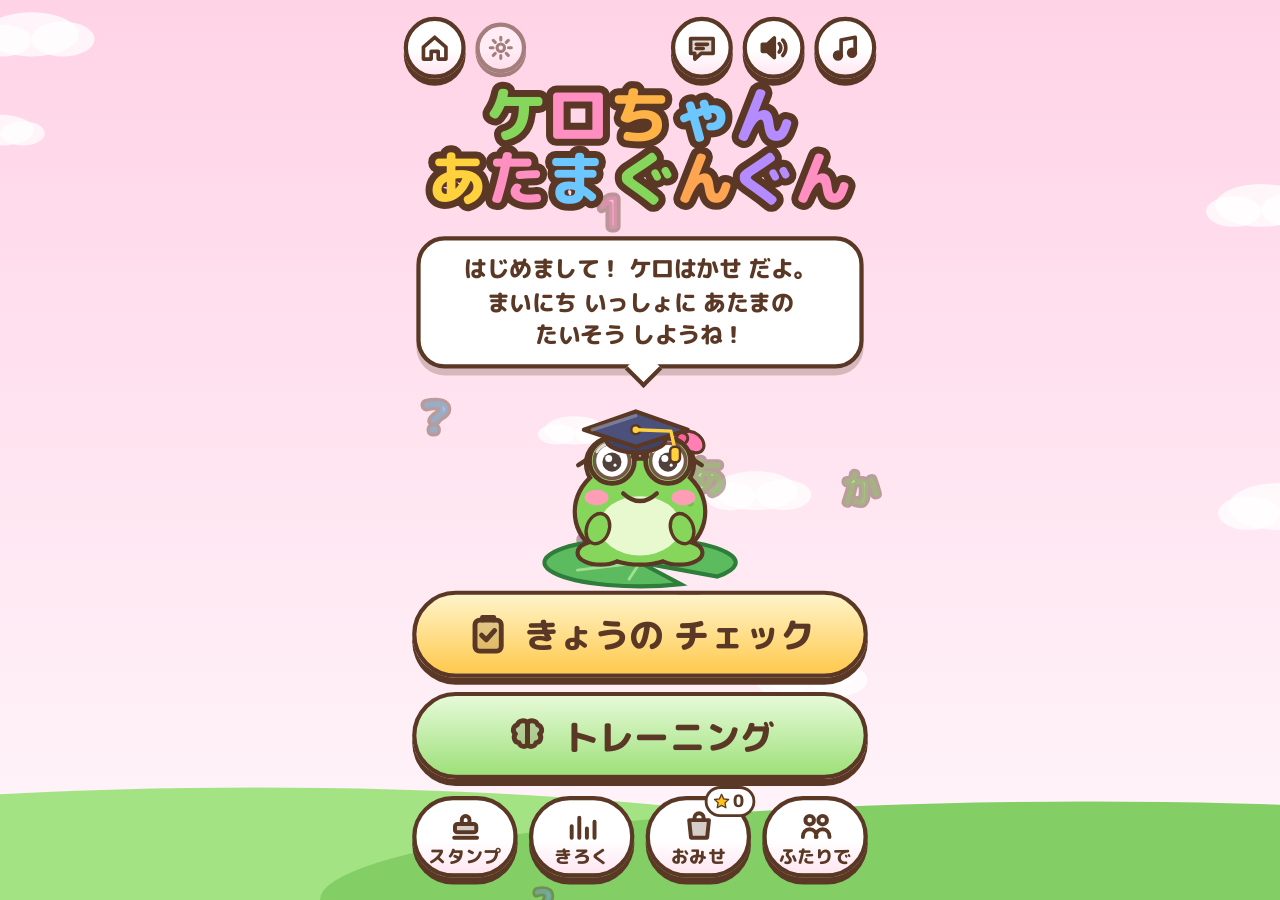
==== index.html @ 2f80e20c "ケロちゃん あたま ぐんぐん: first release (12 trainings, daily check, PWA) A brain-training game for young child" ====
<!doctype html>
<html lang="ja">
<head>
<meta charset="utf-8">
<meta name="viewport" content="width=device-width, initial-scale=1, maximum-scale=1, user-scalable=no, viewport-fit=cover">
<meta name="theme-color" content="#ffd3e6">
<meta name="mobile-web-app-capable" content="yes">
<title>ケロちゃん あたま ぐんぐん</title>
<meta name="description" content="ケロはかせと いっしょに まいにち すこしずつ あたまの たいそう！">
<link rel="manifest" href="manifest.webmanifest">
<link rel="icon" href="icons/icon-192.png">
<link rel="apple-touch-icon" href="icons/apple-touch-icon.png">
<link rel="preconnect" href="https://fonts.googleapis.com">
<link rel="preconnect" href="https://fonts.gstatic.com" crossorigin>
<link rel="stylesheet" href="https://fonts.googleapis.com/css2?family=M+PLUS+Rounded+1c:wght@500;800&display=swap">
<link rel="stylesheet" href="style.css">
</head>
<body>
<canvas id="game"></canvas>
<div id="stage">

  <section id="who" class="screen">
    <h2 class="who-title">だれが あそぶ？</h2>
    <div id="who-list" class="who-list"></div>
  </section>

  <section id="title" class="screen">
    <div class="top-left">
      <button id="btn-land" class="btn icon small" data-icon="home" aria-label="メニューに もどる"></button>
      <button id="btn-admin" class="btn icon small admin" data-icon="gear" aria-label="管理者メニュー"></button>
      <button id="btn-user" class="btn small user-chip" hidden></button>
    </div>
    <div class="top-row">
      <button id="btn-voice" class="btn icon small" aria-label="こえ"></button>
      <button id="btn-sfx" class="btn icon small" aria-label="こうかおん"></button>
      <button id="btn-music" class="btn icon small" aria-label="おんがく"></button>
    </div>
    <button id="btn-install" class="btn small install" hidden><span data-icon="install"></span>ホームに ついか</button>
    <h1 class="logo">
      <span class="l1"><b style="--d:0">ケ</b><b style="--d:1">ロ</b><b style="--d:2">ち</b><b style="--d:3">ゃ</b><b style="--d:4">ん</b></span>
      <span class="l2"><b style="--d:5">あ</b><b style="--d:6">た</b><b style="--d:7">ま</b><i></i><b style="--d:8">ぐ</b><b style="--d:9">ん</b><b style="--d:10">ぐ</b><b style="--d:11">ん</b></span>
    </h1>
    <div class="title-menu">
      <button id="btn-check" class="btn menu-big check"><span data-icon="check"></span>きょうの チェック<span id="check-done" class="done-mark" hidden>できた</span></button>
      <button id="btn-train" class="btn menu-big train"><span data-icon="brain"></span>トレーニング</button>
      <div class="menu-row">
        <button id="btn-stamps" class="btn menu-small"><span data-icon="stamp"></span>スタンプ</button>
        <button id="btn-records" class="btn menu-small"><span data-icon="chart"></span>きろく</button>
        <button id="btn-shop" class="btn menu-small"><span data-icon="shop"></span>おみせ<span id="shop-badge" class="badge"></span></button>
        <button id="btn-vs" class="btn menu-small"><span data-icon="vs"></span>ふたりで</button>
      </div>
    </div>
  </section>

  <section id="list" class="screen">
    <header class="bar"><button id="list-back" class="btn icon" data-icon="back" aria-label="もどる"></button><h2>トレーニング</h2><div id="list-stamps" class="wallet stamp-count"></div></header>
    <div id="list-body" class="scroll list-body"></div>
  </section>

  <section id="intro" class="screen">
    <header class="bar"><button id="intro-back" class="btn icon" data-icon="back" aria-label="もどる"></button><h2 id="intro-name"></h2></header>
    <div class="intro-card">
      <canvas id="intro-demo" class="intro-demo" width="440" height="280"></canvas>
      <p id="intro-help" class="intro-help"></p>
      <div id="intro-songs" class="song-list" hidden></div>
      <div id="intro-levels" class="levels"></div>
      <div id="intro-note" class="intro-note"></div>
      <button id="intro-start" class="btn big start-btn"><span data-icon="next"></span><span id="intro-start-label">はじめる</span></button>
    </div>
  </section>

  <section id="play" class="screen">
    <div class="hud">
      <button id="p-quit" class="btn icon small" data-icon="close" aria-label="やめる"></button>
      <div id="p-name" class="p-name"></div>
      <div id="p-dots" class="p-dots"></div>
    </div>
    <div id="ctrl" class="ctrl"></div>
  </section>

  <section id="result" class="screen">
    <div id="r-name" class="r-name"></div>
    <div class="r-card">
      <div id="r-title" class="r-title"></div>
      <div id="r-stars" class="clear-stars"><i></i><i></i><i></i></div>
      <div id="r-detail" class="r-detail"></div>
      <div id="r-badge" class="r-badge"></div>
      <div id="r-say" class="r-say"></div>
      <div class="panel-row">
        <button id="r-again" class="btn icon" data-icon="retry" aria-label="もういちど"></button>
        <button id="r-next" class="btn big"><span data-icon="next"></span><span id="r-next-label">つぎへ</span></button>
      </div>
    </div>
  </section>

  <section id="check" class="screen">
    <header class="bar"><button id="check-back" class="btn icon" data-icon="back" aria-label="もどる"></button><h2>きょうの チェック</h2></header>
    <div id="check-card" class="check-card"></div>
  </section>

  <section id="stamps" class="screen">
    <header class="bar"><button id="stamps-back" class="btn icon" data-icon="back" aria-label="もどる"></button><h2>スタンプ</h2><div id="stamps-count" class="wallet stamp-count"></div></header>
    <div class="cal-card">
      <div class="cal-head">
        <button id="cal-prev" class="btn icon small" data-icon="back" aria-label="まえの つき"></button>
        <div id="cal-month" class="cal-month"></div>
        <button id="cal-next" class="btn icon small" data-icon="fwd" aria-label="つぎの つき"></button>
      </div>
      <div class="cal-week"><span>にち</span><span>げつ</span><span>か</span><span>すい</span><span>もく</span><span>きん</span><span>ど</span></div>
      <div id="cal-grid" class="cal-grid"></div>
    </div>
    <div id="stamps-next" class="stamps-next"></div>
  </section>

  <section id="records" class="screen">
    <header class="bar"><button id="records-back" class="btn icon" data-icon="back" aria-label="もどる"></button><h2>きろく</h2></header>
    <div id="records-body" class="scroll records-body"></div>
  </section>

  <section id="shop" class="screen">
    <header class="bar"><button id="shop-back" class="btn icon" data-icon="back" aria-label="もどる"></button><h2>おみせ</h2><div id="shop-wallet" class="wallet"></div></header>
    <p id="shop-note" class="shop-note">★を つかって おともだちを ふやそう！</p>
    <div id="shop-grid" class="shop-grid"></div>
  </section>

  <section id="vs" class="screen">
    <header class="bar"><button id="vs-back" class="btn icon" data-icon="back" aria-label="もどる"></button><h2>ふたりで あそぶ</h2></header>
    <div id="vs-card" class="vs-card"></div>
  </section>

  <section id="vsplay" class="screen">
    <div id="vs-top" class="vs-half top"></div>
    <div id="vs-bottom" class="vs-half bottom"></div>
    <button id="vs-quit" class="btn icon small vs-quit" data-icon="close" aria-label="やめる"></button>
  </section>

  <div id="tip" class="tip"></div>

  <div id="pause" class="panel">
    <div class="panel-card">
      <div class="clear-title small-title">ちょっと おやすみ</div>
      <div class="panel-col">
        <button id="pause-go" class="btn big"><span data-icon="next"></span>つづける</button>
        <button id="pause-quit" class="btn">やめる</button>
      </div>
    </div>
  </div>

  <div id="overlay" class="panel">
    <div class="panel-card ov-card">
      <canvas id="ov-canvas" class="ov-canvas" width="520" height="300"></canvas>
      <div id="ov-title" class="ov-title"></div>
      <div id="ov-text" class="ov-text"></div>
      <button id="ov-ok" class="btn big"><span id="ov-ok-label">やったね！</span></button>
    </div>
  </div>

  <div id="nudge" class="panel">
    <div class="panel-card">
      <canvas id="nudge-canvas" class="nudge-canvas" width="300" height="220"></canvas>
      <div class="ov-text">きょうは たくさん がんばったね！<br>つづきは また あした！</div>
      <div class="panel-row">
        <button id="nudge-more" class="btn">もうすこし</button>
        <button id="nudge-end" class="btn big">おしまい</button>
      </div>
    </div>
  </div>

  <div id="buy" class="panel">
    <div class="panel-card buy-card">
      <canvas id="buy-canvas" class="buy-canvas" width="240" height="240"></canvas>
      <div id="buy-text" class="buy-text"></div>
      <div class="panel-row">
        <button id="buy-no" class="btn">やめる</button>
        <button id="buy-yes" class="btn big">かう</button>
      </div>
    </div>
  </div>

  <div id="graph" class="panel">
    <div class="panel-card graph-card">
      <div id="graph-title" class="parent-title"></div>
      <div id="graph-levels" class="graph-levels"></div>
      <canvas id="graph-canvas" class="graph-canvas" width="560" height="380"></canvas>
      <div id="graph-note" class="graph-note"></div>
      <button id="graph-close" class="btn wide">とじる</button>
    </div>
  </div>

  <div id="pass" class="panel">
    <div id="pass-card" class="panel-card pass-card">
      <div class="parent-title">管理者パスワード</div>
      <div id="pass-dots" class="pass-dots"></div>
      <div class="keypad">
        <button class="key" data-k="1">1</button><button class="key" data-k="2">2</button><button class="key" data-k="3">3</button>
        <button class="key" data-k="4">4</button><button class="key" data-k="5">5</button><button class="key" data-k="6">6</button>
        <button class="key" data-k="7">7</button><button class="key" data-k="8">8</button><button class="key" data-k="9">9</button>
        <button class="key small" data-k="del">けす</button><button class="key" data-k="0">0</button><button class="key ok" data-k="ok">OK</button>
      </div>
      <button id="pass-close" class="btn wide">閉じる</button>
    </div>
  </div>

  <div id="parent" class="panel">
    <div class="panel-card parent-card">
      <div class="parent-title">管理者メニュー</div>
      <div id="p-info" class="parent-info"></div>
      <button id="p-users" class="btn wide">ユーザー（かぞくモード）</button>
      <button id="p-all" class="btn wide"></button>
      <button id="p-stop" class="btn wide"></button>
      <button id="p-reset" class="btn wide"></button>
      <div id="p-voice" class="parent-info small"></div>
      <button id="p-close" class="btn wide">閉じる</button>
    </div>
  </div>

  <div id="users" class="panel">
    <div class="panel-card parent-card">
      <div class="parent-title">ユーザー</div>
      <div id="users-list" class="users-list"></div>
      <button id="users-add" class="btn wide"><span data-icon="plus"></span>ユーザーを ふやす</button>
      <button id="users-close" class="btn wide">閉じる</button>
    </div>
  </div>

  <div id="uedit" class="panel">
    <div class="panel-card parent-card">
      <div class="parent-title">ユーザーの せってい</div>
      <label class="field"><span>なまえ</span><input id="ue-name" type="text" maxlength="10" autocomplete="off" placeholder="れい：はなこ"></label>
      <div class="seg" id="ue-type"><button data-v="kid">こども</button><button data-v="adult">おとな</button></div>
      <div class="swatches" id="ue-color"></div>
      <div class="panel-row">
        <button id="ue-del" class="btn">けす</button>
        <button id="ue-ok" class="btn big">OK</button>
      </div>
    </div>
  </div>
</div>
<script src="js/draw.js"></script>
<script src="js/data.js"></script>
<script src="js/core.js"></script>
<script src="js/art.js"></script>
<script src="js/pics.js"></script>
<script src="js/sound.js"></script>
<script src="js/voice.js"></script>
<script src="js/trainings.js"></script>
<script src="js/tr/keisan.js"></script>
<script src="js/tr/ookii.js"></script>
<script src="js/tr/junban.js"></script>
<script src="js/tr/patto.js"></script>
<script src="js/tr/nannin.js"></script>
<script src="js/tr/sakki.js"></script>
<script src="js/tr/janken.js"></script>
<script src="js/tr/jump.js"></script>
<script src="js/tr/tori.js"></script>
<script src="js/tr/kotoba.js"></script>
<script src="js/tr/piano.js"></script>
<script src="js/tr/sudoku.js"></script>
<script src="js/tr/nanika.js"></script>
<script src="js/tr/hako.js"></script>
<script src="js/versus.js"></script>
<script src="js/app.js"></script>
</body>
</html>
---- style.css ----
:root {
  --ink: #5a3825;
  --cream: #fffaf2;
  --gold: #ffc21a;
  --font: 'M PLUS Rounded 1c', 'Hiragino Maru Gothic ProN', 'BIZ UDPGothic', 'Noto Sans JP', sans-serif;
}

* { box-sizing: border-box; -webkit-tap-highlight-color: transparent; -webkit-user-select: none; user-select: none; -webkit-touch-callout: none; }
html, body { margin: 0; height: 100%; overflow: hidden; background: #ffd3e6; overscroll-behavior: none; }
body { font-family: var(--font); color: var(--ink); touch-action: none; word-break: keep-all; overflow-wrap: anywhere; }

#game { position: fixed; left: 0; top: 0; width: 100%; height: 100%; display: block; touch-action: none; }
#stage { position: fixed; left: 0; top: 0; width: 360px; height: 640px; transform-origin: 0 0; pointer-events: none; }
.screen { position: absolute; inset: 0; display: none; }
.screen.on { display: block; }
button, input { pointer-events: auto; }
[hidden] { display: none !important; }
input { -webkit-user-select: text; user-select: text; touch-action: auto; }

/* ---------- buttons ---------- */
.btn {
  font: 800 18px/1 var(--font); color: var(--ink);
  border: 3px solid var(--ink); border-radius: 999px;
  background: linear-gradient(#ffffff 55%, #ffe6f1);
  box-shadow: 0 5px 0 var(--ink);
  display: inline-flex; align-items: center; justify-content: center; gap: 6px;
  padding: 0 16px; height: 50px; cursor: pointer; white-space: nowrap; position: relative;
  transition: transform .06s ease-out, box-shadow .06s ease-out;
}
.btn:active { transform: translateY(4px); box-shadow: 0 1px 0 var(--ink); }
.btn svg { width: 28px; height: 28px; display: block; }
.btn span[data-icon] { display: inline-flex; }
.btn.icon { width: 52px; height: 52px; padding: 0; }
.btn.small { height: 40px; font-size: 14px; padding: 0 12px; }
.btn.small svg { width: 20px; height: 20px; }
.btn.icon.small { width: 44px; height: 44px; padding: 0; }
.btn.icon.small svg { width: 24px; height: 24px; }
.btn.big {
  height: 66px; padding: 0 28px; font-size: 27px; color: #fff;
  background: linear-gradient(#ffbddb, #ff78b0);
  text-shadow: 0 2px 0 rgba(90, 56, 37, .45);
}
.btn.big svg { width: 28px; height: 28px; filter: drop-shadow(0 2px 0 rgba(90, 56, 37, .45)); }
.btn.off { opacity: .55; }
.btn.active { background: linear-gradient(#fff6b8, #ffd84d); }
.btn.glow { animation: glow 1.1s ease-in-out infinite; }
.btn.wide { width: 100%; font-size: 17px; }

/* ---------- title ---------- */
#title .top-row { position: absolute; right: 12px; top: 12px; display: flex; gap: 7px; }
#title .top-left { position: absolute; left: 12px; top: 12px; display: flex; gap: 7px; align-items: center; }
.install { position: absolute; right: 12px; top: 64px; }
.admin { opacity: .55; box-shadow: 0 3px 0 var(--ink); width: 36px !important; height: 36px !important; }
.admin svg { width: 20px !important; height: 20px !important; }
.user-chip { max-width: 88px; overflow: hidden; text-overflow: ellipsis; gap: 5px; padding: 0 10px 0 6px; font-size: 15px; }
.user-chip i { width: 22px; height: 22px; border-radius: 50%; border: 2.5px solid var(--ink); flex: none; }
.logo { position: absolute; left: 0; right: 0; top: 60px; margin: 0; text-align: center; font-weight: 800; line-height: 1.02; pointer-events: none; }
.logo span { display: block; }
.logo b {
  display: inline-block; font-size: 44px; font-weight: 800; color: #fff;
  -webkit-text-stroke: 10px var(--ink); paint-order: stroke fill;
  animation: hop 2.6s ease-in-out infinite; animation-delay: calc(var(--d) * .12s);
}
.logo .l2 b { font-size: 42px; }
.logo .l2 i { display: inline-block; width: 8px; }
.logo .l1 b:nth-child(1) { color: #86d65c; }
.logo .l1 b:nth-child(2) { color: #ff8fc0; }
.logo .l1 b:nth-child(3) { color: #ffb347; }
.logo .l1 b:nth-child(4) { color: #6cc6ff; }
.logo .l1 b:nth-child(5) { color: #b58cff; }
.logo .l2 b:nth-child(1) { color: #ffd23d; }
.logo .l2 b:nth-child(2) { color: #ff8fc0; }
.logo .l2 b:nth-child(3) { color: #6cc6ff; }
.logo .l2 b:nth-child(5) { color: #86d65c; }
.logo .l2 b:nth-child(6) { color: #ffa552; }
.logo .l2 b:nth-child(7) { color: #b58cff; }
.logo .l2 b:nth-child(8) { color: #ff8fc0; }
.title-menu { position: absolute; left: 18px; right: 18px; top: 420px; display: flex; flex-direction: column; gap: 10px; }
.menu-big { width: 100%; height: 62px; font-size: 25px; gap: 10px; }
.menu-big svg { width: 32px; height: 32px; }
.menu-big.check { background: linear-gradient(#fff4c9, #ffc94d); }
.menu-big.train { background: linear-gradient(#e6fad8, #9ee07a); }
.done-mark {
  position: absolute; right: -8px; top: -16px; width: 44px; height: 44px; border-radius: 50%;
  display: flex; align-items: center; justify-content: center; transform: rotate(-12deg);
  font-size: 13px; color: #e5484d; border: 3px solid #e5484d; background: rgba(255, 255, 255, .85);
}
.menu-row { display: flex; gap: 8px; margin-top: 2px; }
.menu-small { flex: 1; height: 58px; padding: 0; flex-direction: column; gap: 3px; font-size: 13px; }
.menu-small svg { width: 26px; height: 26px; }
.badge {
  position: absolute; right: -6px; top: -10px; display: inline-flex; align-items: center; gap: 1px; padding: 2px 6px 2px 3px;
  background: #fff; border: 2px solid var(--ink); border-radius: 999px; font-size: 12px;
}
.badge svg { width: 14px !important; height: 14px !important; color: var(--gold); }
.badge svg path, .wallet svg path, .chara-btn svg path, .buy-text svg path, .mini-stars .got svg path, .clear-stars .got svg path { stroke: var(--ink); stroke-width: 1.6; }

/* ---------- who plays ---------- */
.who-title {
  position: absolute; left: 0; right: 0; top: 96px; margin: 0; text-align: center; font-size: 32px; color: #fff;
  -webkit-text-stroke: 8px var(--ink); paint-order: stroke fill;
}
.who-list { position: absolute; left: 30px; right: 30px; top: 176px; display: flex; flex-direction: column; gap: 14px; }
.who-btn { height: 74px; font-size: 25px; justify-content: flex-start; gap: 14px; padding: 0 18px; }
.udot {
  width: 26px; height: 26px; border-radius: 50%; border: 3px solid var(--ink); flex: none;
  display: inline-flex; align-items: center; justify-content: center; color: #fff; font-size: 15px;
  -webkit-text-stroke: 3px var(--ink); paint-order: stroke fill;
}
.who-btn .udot { width: 46px; height: 46px; font-size: 24px; }
.who-btn small { font-size: 14px; margin-left: auto; opacity: .7; }

/* ---------- bars, lists ---------- */
.bar { position: absolute; left: 0; right: 0; top: 0; display: flex; align-items: center; gap: 10px; padding: 12px 14px 0; }
.bar h2 {
  margin: 0; font-size: 21px; font-weight: 800; white-space: nowrap; overflow: hidden; text-overflow: ellipsis;
  background: rgba(255, 255, 255, .88); border: 3px solid var(--ink); border-radius: 999px; padding: 9px 16px;
}
.wallet {
  margin-left: auto; display: flex; align-items: center; gap: 4px; flex: none;
  background: rgba(255, 255, 255, .92); border: 3px solid var(--ink); border-radius: 999px;
  padding: 6px 12px 6px 8px; font-size: 20px; font-weight: 800;
}
.wallet svg { width: 22px; height: 22px; color: var(--gold); }
.wallet img { width: 26px; height: 26px; display: block; }
.scroll { position: absolute; left: 0; right: 0; top: 76px; bottom: 0; overflow-y: auto; pointer-events: auto; touch-action: pan-y; scrollbar-width: none; }
.scroll::-webkit-scrollbar { display: none; }
.list-body { padding: 4px 14px 24px; }
.cat-head {
  display: inline-flex; align-items: center; gap: 6px; margin: 12px 0 8px; padding: 5px 14px; font-size: 16px; font-weight: 800;
  background: var(--c); border: 3px solid var(--ink); border-radius: 999px; color: var(--ink);
}
.tr-grid { display: grid; grid-template-columns: 1fr 1fr; gap: 10px; }
.tr-card {
  position: relative; height: 158px; padding: 8px 6px 10px; display: flex; flex-direction: column; align-items: center; gap: 2px;
  font-family: var(--font); color: var(--ink); cursor: pointer;
  background: linear-gradient(160deg, var(--c1), var(--c2));
  border: 3px solid var(--ink); border-radius: 22px; box-shadow: 0 5px 0 var(--ink);
}
.tr-card:active { transform: translateY(4px); box-shadow: 0 1px 0 var(--ink); }
.tr-card canvas.icon { width: 84px; height: 84px; }
.tr-name { font-size: 16px; font-weight: 800; line-height: 1.15; text-align: center; }
.tr-name.long { font-size: 14px; }
.tr-best { display: flex; align-items: center; gap: 2px; height: 26px; }
.tr-best canvas { width: 34px; height: 24px; }
.tr-card.locked { filter: grayscale(.7); opacity: .8; }
.tr-lock { position: absolute; left: 0; right: 0; top: 18px; display: flex; flex-direction: column; align-items: center; gap: 2px; font-size: 13px; font-weight: 800; }
.tr-lock svg { width: 34px; height: 34px; }
.tr-lock span { background: #fff; border: 2.5px solid var(--ink); border-radius: 999px; padding: 2px 8px; }
.tr-new {
  position: absolute; right: -4px; top: -8px; padding: 3px 8px; font-size: 12px; font-weight: 800; color: #fff;
  background: #ff6fa8; border: 2.5px solid var(--ink); border-radius: 999px; transform: rotate(6deg);
}
.mini-stars { display: flex; gap: 0; }
.mini-stars i svg { width: 18px; height: 18px; color: #eadfd3; display: block; }
.mini-stars i.got svg { color: var(--gold); }

/* ---------- training explanation ---------- */
.intro-card {
  position: absolute; left: 12px; right: 12px; top: 78px; bottom: 12px; padding: 12px 14px 16px;
  display: flex; flex-direction: column; align-items: center; gap: 9px;
  background: rgba(255, 253, 247, .94); border: 4px solid var(--ink); border-radius: 30px; box-shadow: 0 6px 0 rgba(90, 56, 37, .3);
}
.intro-demo { width: 220px; height: 140px; flex: none; }
.intro-help { margin: 0; font-size: 17px; font-weight: 800; line-height: 1.5; text-align: center; white-space: pre-line; }
.levels { display: flex; gap: 6px; width: 100%; margin-top: auto; }
.lv-btn {
  flex: 1; min-width: 0; height: 74px; padding: 4px 2px; cursor: pointer;
  display: flex; flex-direction: column; align-items: center; justify-content: center; gap: 1px;
  font: 800 14px/1.1 var(--font); color: var(--ink);
  background: #fff; border: 3px solid var(--ink); border-radius: 18px; box-shadow: 0 4px 0 var(--ink);
}
.levels.four .lv-btn { font-size: 12px; letter-spacing: -.5px; }
.lv-btn .dots { font-style: normal; font-size: 8px; letter-spacing: 1px; color: #ffb13d; }
.lv-btn canvas { width: 34px; height: 24px; }
.lv-btn.on { background: linear-gradient(#fff6b8, #ffd84d); }
.lv-btn:active { transform: translateY(3px); box-shadow: 0 1px 0 var(--ink); }
.song-list { display: grid; grid-template-columns: 1fr 1fr 1fr; gap: 6px; width: 100%; }
.song-btn {
  height: 42px; padding: 0 2px; font: 800 12px/1.15 var(--font); color: var(--ink); cursor: pointer;
  background: #fff; border: 2.5px solid var(--ink); border-radius: 12px; box-shadow: 0 3px 0 var(--ink);
}
.song-btn.on { background: linear-gradient(#fff6b8, #ffd84d); }
.song-btn.locked { background: #e8dfd6; color: #9a8a7c; }
.song-btn svg { width: 16px; height: 16px; vertical-align: -3px; }
.intro-note { font-size: 14px; font-weight: 800; min-height: 17px; color: #ff6fa8; }
.start-btn { width: 250px; flex: none; }

/* ---------- playing ---------- */
.hud { position: absolute; left: 0; right: 0; top: 0; height: 62px; }
#p-quit { position: absolute; left: 10px; top: 10px; }
.p-name {
  position: absolute; left: 64px; top: 12px; height: 40px; max-width: 204px; padding: 0 10px; display: flex; align-items: center;
  background: rgba(255, 255, 255, .88); border: 3px solid var(--ink); border-radius: 999px; font-size: 15px; font-weight: 800;
  white-space: nowrap; overflow: hidden;
}
.p-name .nm { overflow: hidden; text-overflow: ellipsis; }
.p-name small { flex: none; font-size: 11px; color: #fff; background: #ff8fc0; border: 2px solid var(--ink); border-radius: 999px; padding: 2px 6px; margin-left: 6px; }
.p-dots { position: absolute; right: 10px; top: 14px; height: 36px; display: flex; align-items: center; gap: 3px; padding: 0 8px; background: rgba(255, 255, 255, .8); border-radius: 999px; }
.p-dots:empty { display: none; }
.p-dots i { width: 11px; height: 11px; border-radius: 50%; border: 2.5px solid var(--ink); background: #fff; }
.p-dots i.on { background: #ffc21a; }
.p-dots b { font-size: 17px; padding: 0 2px; }
.ctrl { position: absolute; inset: 0; pointer-events: none; }
.ctrl > * { pointer-events: auto; }
.ctrl.wait > * { pointer-events: none; }
.ctrl.wait .kpad, .ctrl.wait .choices { opacity: .55; }

/* number pad for children: 0-5 / 6-10 */
.kpad { position: absolute; left: 8px; right: 8px; display: flex; flex-direction: column; gap: 8px; }
.krow { display: flex; justify-content: center; gap: 6px; }
.nkey {
  width: 52px; height: 64px; padding: 0; cursor: pointer; touch-action: manipulation;
  font: 800 31px/1 var(--font); color: var(--ink);
  border: 3px solid var(--ink); border-radius: 16px; background: linear-gradient(#fff 55%, #f1ece6); box-shadow: 0 4px 0 var(--ink);
}
.nkey.ten { font-size: 25px; }
.nkey.press, .nkey:active { transform: translateY(3px); box-shadow: 0 1px 0 var(--ink); }
/* number pad for grown-ups: phone layout */
.kpad.adult { display: grid; grid-template-columns: repeat(3, 1fr); gap: 7px; left: 36px; right: 36px; }
.kpad.adult .nkey { width: auto; height: 42px; font-size: 25px; border-radius: 13px; }
.kpad.adult .nkey.del { font-size: 16px; }
.nkey.hint, .cho.hint, .bigb.hint { animation: hintglow .8s ease-in-out infinite; }
.nkey.shake, .cho.shake { animation: shake .25s 2; }

.choices { position: absolute; left: 12px; right: 12px; display: grid; gap: 10px; }
.cho {
  position: relative; padding: 0; cursor: pointer; touch-action: manipulation; overflow: hidden;
  font: 800 30px/1 var(--font); color: var(--ink);
  background: #fff; border: 3px solid var(--ink); border-radius: 20px; box-shadow: 0 5px 0 var(--ink);
}
.cho canvas { position: absolute; inset: 0; width: 100%; height: 100%; }
.cho.press, .cho:active { transform: translateY(4px); box-shadow: 0 1px 0 var(--ink); }
.cho.ok { background: #d9f7c8; }
.cho.ng { background: #ffdbe4; }
.cho.gone { visibility: hidden; }
.cho.dim { opacity: .45; }
.bigb {
  position: absolute; padding: 0; cursor: pointer; touch-action: manipulation;
  font: 800 24px/1 var(--font); color: #fff; text-shadow: 0 2px 0 rgba(90, 56, 37, .45);
  border: 3px solid var(--ink); border-radius: 26px; box-shadow: 0 6px 0 var(--ink);
  background: linear-gradient(#ffbddb, #ff78b0);
}
.bigb.press, .bigb:active { transform: translateY(5px); box-shadow: 0 1px 0 var(--ink); }

/* ---------- result ---------- */
.r-name {
  position: absolute; left: 0; right: 0; top: 14px; margin: 0 auto; width: max-content; max-width: 330px; padding: 7px 16px;
  font-size: 17px; font-weight: 800; background: rgba(255, 255, 255, .88); border: 3px solid var(--ink); border-radius: 999px;
}
.r-card {
  position: absolute; left: 16px; right: 16px; top: 300px; padding: 12px 14px 18px;
  display: flex; flex-direction: column; align-items: center;
  background: var(--cream); border: 4px solid var(--ink); border-radius: 30px; box-shadow: 0 8px 0 rgba(90, 56, 37, .35);
}
.r-title {
  font-size: 42px; font-weight: 800; color: #ff6fa8; white-space: nowrap; min-height: 50px;
  -webkit-text-stroke: 8px var(--ink); paint-order: stroke fill;
}
.r-title.long { font-size: 34px; }
.r-detail { font-size: 19px; font-weight: 800; margin: -4px 0 6px; text-align: center; line-height: 1.4; }
.r-badge {
  font-size: 16px; font-weight: 800; padding: 4px 14px; margin-bottom: 6px;
  background: #fff3a6; border: 3px solid var(--ink); border-radius: 999px; animation: pulse 1s ease-in-out infinite;
}
.r-badge:empty { display: none; }
.r-say { font-size: 15px; font-weight: 800; opacity: .8; margin: 0 0 12px; text-align: center; line-height: 1.4; }
.r-card .panel-row, .ck-row { gap: 12px; }
#r-next { height: 62px; font-size: 25px; padding: 0 22px; }
.r-hide { visibility: hidden; }

.clear-stars { display: flex; justify-content: center; gap: 4px; margin: 2px 0 10px; }
.clear-stars i svg { width: 56px; height: 56px; color: #eadfd3; display: block; }
.clear-stars i:nth-child(2) { transform: translateY(-8px); }
.clear-stars i.got svg { color: var(--gold); animation: starpop .5s ease-out; }

/* ---------- daily check ---------- */
.check-card {
  position: absolute; left: 14px; right: 14px; top: 80px; bottom: 14px; padding: 14px 14px 18px;
  display: flex; flex-direction: column; align-items: center; gap: 10px;
  background: rgba(255, 253, 247, .95); border: 4px solid var(--ink); border-radius: 30px; box-shadow: 0 6px 0 rgba(90, 56, 37, .3);
}
.check-card.result { top: 250px; }
.ck-title { font-size: 25px; font-weight: 800; text-align: center; line-height: 1.3; }
.ck-text { font-size: 16px; font-weight: 800; text-align: center; line-height: 1.5; white-space: pre-line; margin: 0; }
.ck-tests { display: flex; flex-direction: column; gap: 8px; width: 100%; }
.ck-test {
  display: flex; align-items: center; gap: 10px; padding: 6px 12px; min-height: 64px;
  background: #fff; border: 3px solid var(--ink); border-radius: 18px; font-size: 18px; font-weight: 800;
}
.ck-test canvas { width: 50px; height: 50px; flex: none; }
.ck-test .tag { flex: none; white-space: nowrap; font-size: 13px; padding: 3px 9px; border-radius: 999px; border: 2.5px solid var(--ink); background: var(--c); }
.ck-test.done { opacity: .55; }
.ck-test.now { background: #fff6c4; }
.ck-test .ok { margin-left: auto; color: #ff4f6a; font-size: 26px; }
.ck-bars { display: flex; flex-direction: column; gap: 6px; width: 100%; }
.ck-bar { display: flex; align-items: center; gap: 8px; font-size: 16px; font-weight: 800; }
.ck-bar span { width: 56px; text-align: right; }
.ck-bar .cells { display: flex; gap: 3px; flex: 1; }
.ck-bar .cells i { flex: 1; height: 18px; border: 2.5px solid var(--ink); border-radius: 6px; background: #fff; }
.ck-bar .cells i.on { background: var(--c); }
.ck-big { font-size: 25px; font-weight: 800; line-height: 1.2; text-align: center; white-space: nowrap; }
.ck-big b { font-size: 56px; color: #ff6fa8; -webkit-text-stroke: 8px var(--ink); paint-order: stroke fill; }
.ck-row { display: flex; justify-content: center; gap: 10px; margin-top: auto; }
.ck-row .btn.big { height: 60px; font-size: 22px; padding: 0 18px; }

/* ---------- stamps ---------- */
.stamp-count { font-size: 18px; }
.cal-card {
  position: absolute; left: 10px; right: 10px; top: 80px; padding: 10px 10px 12px;
  background: rgba(255, 253, 247, .95); border: 4px solid var(--ink); border-radius: 26px;
}
.cal-head { display: flex; align-items: center; justify-content: space-between; margin-bottom: 6px; }
.cal-month { font-size: 22px; font-weight: 800; }
.cal-week { display: grid; grid-template-columns: repeat(7, 1fr); font-size: 11px; font-weight: 800; text-align: center; opacity: .7; margin-bottom: 4px; }
.cal-week span:first-child { color: #e5484d; }
.cal-grid { display: grid; grid-template-columns: repeat(7, 1fr); gap: 4px; }
.cal-day { position: relative; height: 50px; border-radius: 11px; background: #fff; border: 2px solid rgba(90, 56, 37, .18); }
.cal-day.empty { background: transparent; border-color: transparent; }
.cal-day .n { position: absolute; left: 4px; top: 2px; font-size: 11px; font-weight: 800; opacity: .6; }
.cal-day img { position: absolute; left: 3px; right: 3px; top: 4px; width: calc(100% - 6px); height: 42px; object-fit: contain; }
.cal-day.today { border: 3px solid #ffb13d; background: #fff8dc; }
.cal-day.pop img { animation: stamppop .5s ease-out; }
.stamps-next {
  position: absolute; left: 14px; right: 14px; bottom: 16px; min-height: 76px; padding: 8px 14px; display: flex; align-items: center; gap: 10px;
  background: rgba(255, 255, 255, .9); border: 3px solid var(--ink); border-radius: 22px; font-size: 16px; font-weight: 800; line-height: 1.45;
}
.stamps-next canvas { width: 58px; height: 58px; flex: none; }
.stamps-next:empty { display: none; }

/* ---------- records ---------- */
.records-body { padding: 4px 14px 24px; }
.rec-card { background: rgba(255, 253, 247, .95); border: 3px solid var(--ink); border-radius: 22px; padding: 10px 12px; margin-bottom: 12px; }
.rec-card h3 { margin: 0 0 6px; font-size: 17px; }
.rec-card canvas.chart { width: 100%; height: 150px; display: block; }
.rec-row {
  width: 100%; display: flex; align-items: center; gap: 10px; padding: 8px 10px; margin-bottom: 8px; cursor: pointer; text-align: left;
  font-family: var(--font); color: var(--ink);
  background: linear-gradient(160deg, var(--c1), var(--c2)); border: 3px solid var(--ink); border-radius: 20px; box-shadow: 0 4px 0 var(--ink);
}
.rec-row:active { transform: translateY(3px); box-shadow: 0 1px 0 var(--ink); }
.rec-row canvas.icon { width: 50px; height: 50px; flex: none; }
.rec-row .rn { font-size: 16px; font-weight: 800; }
.rec-row .chips { display: flex; flex-wrap: wrap; gap: 4px; margin-top: 3px; }
.lv-chip { display: inline-flex; align-items: center; gap: 1px; padding: 1px 6px 1px 3px; font-size: 11px; font-weight: 800; background: rgba(255, 255, 255, .85); border: 2px solid var(--ink); border-radius: 999px; }
.lv-chip canvas { width: 28px; height: 20px; }
.rec-row.locked { opacity: .5; filter: grayscale(.6); }
.graph-card { width: 330px; display: flex; flex-direction: column; gap: 8px; align-items: center; }
.graph-canvas { width: 290px; height: 197px; }
.graph-levels { display: flex; gap: 5px; }
.graph-levels button { height: 34px; padding: 0 10px; font: 800 13px/1 var(--font); color: var(--ink); background: #fff; border: 2.5px solid var(--ink); border-radius: 999px; }
.graph-levels button.on { background: linear-gradient(#fff6b8, #ffd84d); }
.graph-note { font-size: 14px; font-weight: 800; text-align: center; line-height: 1.4; min-height: 20px; }

/* ---------- shop ---------- */
.shop-note {
  position: absolute; left: 16px; right: 16px; top: 76px; margin: 0; padding: 6px 10px;
  text-align: center; font-size: 16px; font-weight: 800;
  background: rgba(255, 255, 255, .75); border-radius: 999px; transition: background .2s;
}
.shop-note.flash { background: #fff6b8; animation: pulse .6s ease-in-out 2; }
.shop-grid { position: absolute; left: 14px; right: 14px; top: 122px; display: grid; grid-template-columns: 1fr 1fr; gap: 12px; }
.chara-card {
  display: flex; flex-direction: column; align-items: center; padding: 4px 6px 12px;
  background: rgba(255, 255, 255, .92); border: 3px solid var(--ink); border-radius: 22px; box-shadow: 0 5px 0 var(--ink);
  pointer-events: auto;
}
.chara-card.using { background: linear-gradient(#fffbd6, #ffe89a); }
.chara-canvas { width: 132px; height: 132px; }
.chara-name { font-size: 18px; font-weight: 800; margin: 0 0 8px; }
.chara-btn { height: 42px; font-size: 17px; padding: 0 14px; gap: 2px; }
.chara-btn svg { width: 20px; height: 20px; color: var(--gold); }
.chara-btn.buy { color: #fff; background: linear-gradient(#ffbddb, #ff78b0); text-shadow: 0 2px 0 rgba(90, 56, 37, .45); }
.chara-btn.short { color: #8b7a6c; background: #e8dfd6; text-shadow: none; }
.chara-btn.using { background: linear-gradient(#e2f9d3, #a9e38a); }
.buy-card { display: flex; flex-direction: column; align-items: center; }
.buy-canvas { width: 150px; height: 150px; }
.buy-text { font-size: 22px; font-weight: 800; line-height: 1.5; margin: 0 0 14px; }
.buy-text svg { width: 22px; height: 22px; color: var(--gold); vertical-align: -3px; }
#buy-yes { height: 60px; font-size: 26px; padding: 0 26px; }

/* ---------- panels ---------- */
.panel {
  position: absolute; inset: 0; display: none; align-items: flex-start; justify-content: center;
  padding-top: 120px; background: rgba(90, 56, 37, .18); pointer-events: auto;
}
.panel.on { display: flex; }
.panel-card {
  width: 306px; padding: 18px 16px 22px; background: var(--cream);
  border: 4px solid var(--ink); border-radius: 30px; box-shadow: 0 8px 0 rgba(90, 56, 37, .35);
  text-align: center; animation: popin .4s cubic-bezier(.2, 1.6, .4, 1);
}
.panel-row { display: flex; justify-content: center; align-items: center; gap: 10px; }
.panel-col { display: flex; flex-direction: column; align-items: center; gap: 14px; margin-top: 10px; }
.clear-title {
  font-size: 38px; font-weight: 800; color: #ff6fa8; white-space: nowrap;
  -webkit-text-stroke: 8px var(--ink); paint-order: stroke fill;
}
.small-title { font-size: 30px; color: #7fc4ff; }
.ov-card { display: flex; flex-direction: column; align-items: center; }
.ov-canvas { width: 260px; height: 150px; }
.ov-title { font-size: 27px; font-weight: 800; color: #ff6fa8; -webkit-text-stroke: 7px var(--ink); paint-order: stroke fill; line-height: 1.25; }
.ov-text { font-size: 17px; font-weight: 800; line-height: 1.5; margin: 4px 0 14px; }
.nudge-canvas { width: 150px; height: 110px; }
#nudge-end { height: 58px; font-size: 22px; padding: 0 20px; }
#nudge-more { height: 50px; font-size: 16px; padding: 0 14px; }
.parent-card { display: flex; flex-direction: column; gap: 12px; padding: 18px; max-height: 500px; }
.parent-title { font-size: 20px; font-weight: 800; }
.parent-info { font-size: 14px; font-weight: 800; opacity: .75; line-height: 1.5; }
.parent-info.small { font-size: 12px; text-align: left; }
.pass-card { width: 290px; }
.pass-dots { display: flex; justify-content: center; gap: 12px; margin: 10px 0 14px; }
.pass-dots i { width: 18px; height: 18px; border-radius: 50%; border: 3px solid var(--ink); background: #fff; }
.pass-dots i.on { background: var(--ink); }
.keypad { display: grid; grid-template-columns: repeat(3, 1fr); gap: 10px; margin-bottom: 14px; }
.key {
  height: 54px; font: 800 26px/1 var(--font); color: var(--ink); cursor: pointer;
  border: 3px solid var(--ink); border-radius: 16px; background: linear-gradient(#fff 55%, #f1ece6); box-shadow: 0 4px 0 var(--ink);
}
.key:active { transform: translateY(3px); box-shadow: 0 1px 0 var(--ink); }
.key.small { font-size: 17px; }
.key.ok { background: linear-gradient(#e2f9d3, #a9e38a); }
.users-list { display: flex; flex-direction: column; gap: 8px; overflow-y: auto; }
.urow { display: flex; align-items: center; gap: 8px; padding: 6px 8px 6px 10px; background: #fff; border: 3px solid var(--ink); border-radius: 16px; font-size: 17px; font-weight: 800; }
.urow .uname { flex: 1; text-align: left; overflow: hidden; text-overflow: ellipsis; white-space: nowrap; }
.urow .utype { font-size: 12px; padding: 2px 8px; border: 2px solid var(--ink); border-radius: 999px; }
.urow .btn { height: 36px; font-size: 14px; padding: 0 10px; box-shadow: 0 3px 0 var(--ink); }
.urow.cur { background: #fff8dc; }
.field { display: flex; flex-direction: column; gap: 4px; text-align: left; font-size: 14px; font-weight: 800; }
.field input { font: 800 20px var(--font); color: var(--ink); padding: 8px 12px; border: 3px solid var(--ink); border-radius: 14px; background: #fff; width: 100%; }
.seg { display: flex; gap: 6px; }
.seg button { flex: 1; height: 44px; font: 800 17px/1 var(--font); color: var(--ink); background: #fff; border: 3px solid var(--ink); border-radius: 14px; cursor: pointer; }
.seg button.on { background: linear-gradient(#fff6b8, #ffd84d); }
.swatches { display: flex; gap: 8px; justify-content: center; }
.swatches button { width: 34px; height: 34px; border-radius: 50%; border: 3px solid var(--ink); cursor: pointer; padding: 0; }
.swatches button.on { outline: 3px solid #ff6fa8; outline-offset: 2px; }

/* ---------- speech bubble ---------- */
.tip {
  position: absolute; padding: 9px 14px;
  background: #fff; border: 3px solid var(--ink); border-radius: 20px; box-shadow: 0 5px 0 rgba(90, 56, 37, .25);
  font-size: 16px; font-weight: 800; text-align: center; line-height: 1.45; white-space: pre-line;
  pointer-events: auto; opacity: 0; visibility: hidden; transform: scale(.9);
  transition: opacity .25s, transform .25s, visibility .25s;
}
.tip.on { opacity: 1; visibility: visible; transform: none; }
.tip::after {
  content: ''; position: absolute; left: calc(var(--tail, 50%) - 10px); bottom: -13px;
  width: 16px; height: 16px; background: #fff; border: 3px solid var(--ink); border-top: 0; border-left: 0;
  transform: rotate(45deg);
}
.tip.below::after { bottom: auto; top: -13px; transform: rotate(-135deg); }
.tip.free::after { display: none; }

/* ---------- two players ---------- */
.vs-card {
  position: absolute; left: 14px; right: 14px; top: 80px; bottom: 14px; padding: 14px;
  display: flex; flex-direction: column; align-items: center; gap: 10px;
  background: rgba(255, 253, 247, .95); border: 4px solid var(--ink); border-radius: 30px;
}
.vs-half { position: absolute; left: 0; right: 0; height: 320px; pointer-events: none; }
.vs-half > * { pointer-events: auto; }
.vs-half.top { top: 0; transform: rotate(180deg); }
.vs-half.bottom { top: 320px; }
.vs-quit { position: absolute; left: 50%; top: 298px; margin-left: -22px; z-index: 2; }

.vs-title { font-size: 20px; font-weight: 800; }
.vs-games { display: grid; grid-template-columns: 1fr 1fr 1fr; gap: 8px; width: 100%; }
.vs-game {
  height: 96px; padding: 4px 2px; display: flex; flex-direction: column; align-items: center; justify-content: center; gap: 2px; cursor: pointer;
  font: 800 12px/1.2 var(--font); color: var(--ink); background: #fff; border: 3px solid var(--ink); border-radius: 18px; box-shadow: 0 4px 0 var(--ink);
}
.vs-game canvas { width: 52px; height: 52px; }
.vs-game.on { background: linear-gradient(#fff6b8, #ffd84d); }
.vs-row { display: flex; align-items: center; gap: 8px; width: 100%; font-size: 14px; font-weight: 800; }
.vs-row > span { width: 84px; flex: none; font-size: 13px; line-height: 1.25; }
.vs-row .seg { flex: 1; }
.seg.small button { height: 36px; font-size: 12px; padding: 0 2px; white-space: nowrap; letter-spacing: -.5px; }
.vs-note { margin: 0; font-size: 13px; font-weight: 800; opacity: .75; text-align: center; line-height: 1.5; }
.vs-score {
  position: absolute; left: 12px; top: 168px; height: 26px; padding: 0 10px 0 6px; display: flex; align-items: center; gap: 4px;
  font-size: 14px; font-weight: 800; background: #fff; border: 2.5px solid var(--ink); border-radius: 999px;
}
.vs-score i { width: 14px; height: 14px; border-radius: 50%; background: var(--c); border: 2px solid var(--ink); }
.vs-score .pts { font-size: 18px; }
.vs-pad { position: absolute; left: 6px; right: 6px; top: 198px; display: flex; flex-direction: column; gap: 6px; }
.vs-pad .nkey { width: 50px; height: 52px; font-size: 26px; }
.vs-pad .nkey.ten { font-size: 21px; }
.vs-hands { position: absolute; left: 16px; right: 16px; top: 198px; height: 108px; display: grid; grid-template-columns: 1fr 1fr 1fr; gap: 10px; }
.vs-hands .cho { height: 108px; }
.nkey.ok { background: #d9f7c8; }
.nkey.ng { background: #ffdbe4; }
.nkey.dim, .vs-hands .cho.dim { opacity: .4; }
.vs-wait-cover {
  position: absolute; left: 6px; right: 6px; top: 194px; height: 120px; z-index: 2; pointer-events: auto;
  display: flex; flex-direction: column; align-items: center; justify-content: center;
  background: rgba(255, 253, 247, .86); border: 3px dashed var(--ink); border-radius: 20px; font-size: 20px; font-weight: 800;
}
.vs-wait-cover .n { font-size: 42px; color: #ff8fc0; -webkit-text-stroke: 6px var(--ink); paint-order: stroke fill; }
.vs-end {
  position: absolute; left: 16px; right: 16px; top: 18px; bottom: 12px; z-index: 3; pointer-events: auto;
  display: flex; flex-direction: column; align-items: center; justify-content: center; gap: 10px;
  background: var(--cream); border: 4px solid var(--ink); border-radius: 26px; box-shadow: 0 6px 0 rgba(90, 56, 37, .3);
}
.vs-end-title { font-size: 30px; font-weight: 800; color: #ff6fa8; -webkit-text-stroke: 7px var(--ink); paint-order: stroke fill; text-align: center; }
.vs-end-score { font-size: 26px; font-weight: 800; }
.vs-end .btn { height: 46px; font-size: 16px; }

/* ---------- animation ---------- */
@keyframes hop { 0%, 55%, 100% { transform: translateY(0); } 25% { transform: translateY(-8px) rotate(-5deg); } 40% { transform: translateY(1px); } }
@keyframes pulse { 0%, 100% { transform: scale(1); } 50% { transform: scale(1.06); } }
@keyframes glow { 0%, 100% { box-shadow: 0 5px 0 var(--ink), 0 0 0 0 rgba(255, 216, 77, .9); } 50% { box-shadow: 0 5px 0 var(--ink), 0 0 0 10px rgba(255, 216, 77, 0); } }
@keyframes hintglow { 0%, 100% { box-shadow: 0 4px 0 var(--ink), 0 0 0 0 rgba(255, 196, 40, .95); } 50% { box-shadow: 0 4px 0 var(--ink), 0 0 0 9px rgba(255, 196, 40, 0); } }
@keyframes starpop { 0% { transform: scale(.2) rotate(-40deg); } 60% { transform: scale(1.35) rotate(10deg); } 100% { transform: scale(1); } }
@keyframes stamppop { 0% { transform: scale(2.2); opacity: 0; } 60% { transform: scale(.9); opacity: 1; } 100% { transform: scale(1); } }
@keyframes popin { 0% { transform: scale(.6); opacity: 0; } 100% { transform: scale(1); opacity: 1; } }
@keyframes shake { 0%, 100% { transform: translateX(0); } 25% { transform: translateX(-6px); } 75% { transform: translateX(6px); } }
.shake { animation: shake .25s 2; }
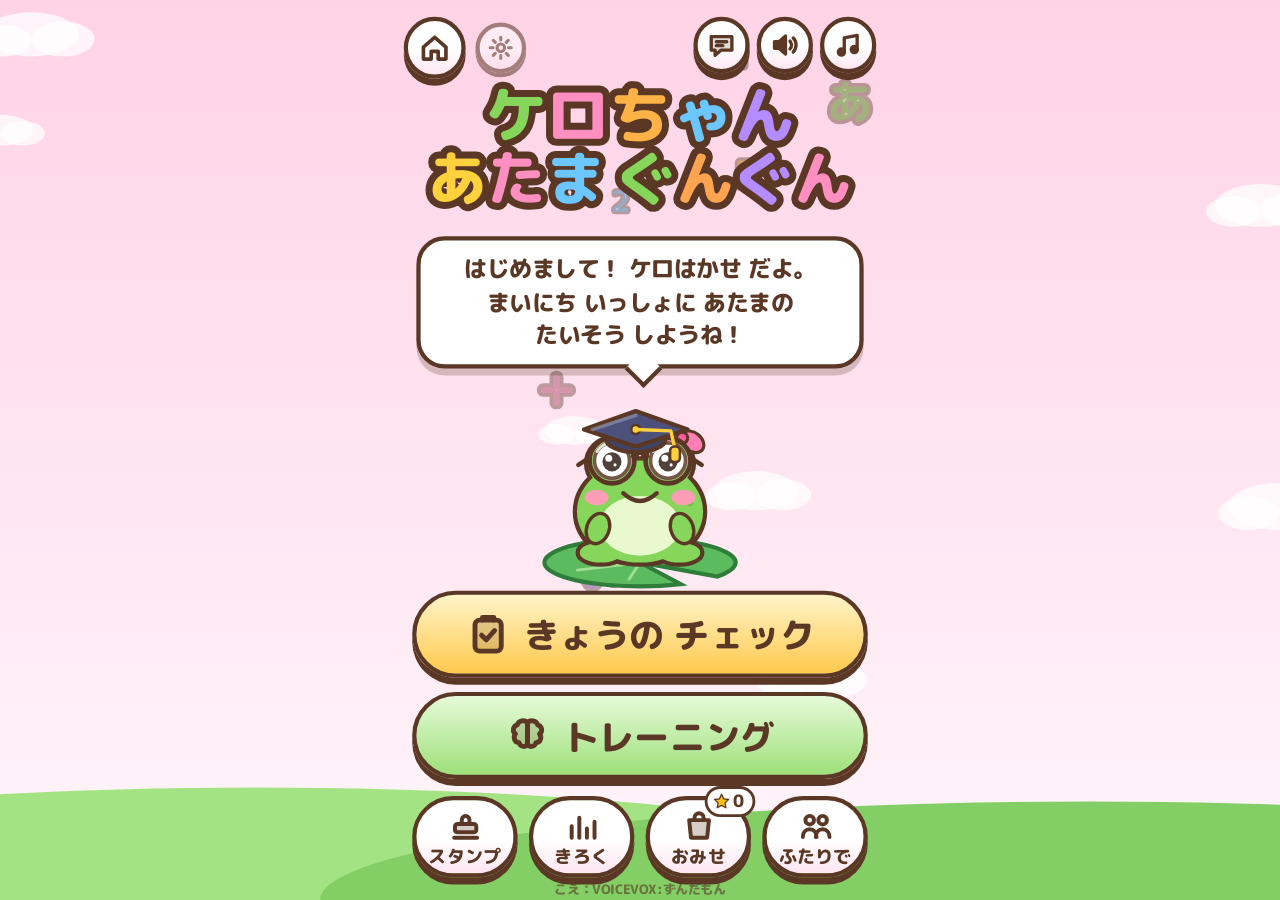
==== commit 57e55a16: "ケロはかせ speaks with a recorded voice (VOICEVOX:ずんだもん) - The fixed lines are 215 clips made with VOICEV" ====
--- a/index.html
+++ b/index.html
@@ -50,6 +50,7 @@
         <button id="btn-vs" class="btn menu-small"><span data-icon="vs"></span>ふたりで</button>
       </div>
     </div>
+    <div id="credit" class="credit"></div>
   </section>
 
   <section id="list" class="screen">
@@ -242,6 +243,7 @@
 <script src="js/art.js"></script>
 <script src="js/pics.js"></script>
 <script src="js/sound.js"></script>
+<script src="js/voice-clips.js"></script>
 <script src="js/voice.js"></script>
 <script src="js/trainings.js"></script>
 <script src="js/tr/keisan.js"></script>
--- a/style.css
+++ b/style.css
@@ -47,13 +47,17 @@
 .btn.wide { width: 100%; font-size: 17px; }
 
 /* ---------- title ---------- */
-#title .top-row { position: absolute; right: 12px; top: 12px; display: flex; gap: 7px; }
+#title .top-row { position: absolute; right: 12px; top: 12px; display: flex; gap: 5px; }
+#title .top-row .btn.icon.small { width: 40px; height: 40px; }
+#title .top-row .btn.icon.small svg { width: 22px; height: 22px; }
 #title .top-left { position: absolute; left: 12px; top: 12px; display: flex; gap: 7px; align-items: center; }
 .install { position: absolute; right: 12px; top: 64px; }
 .admin { opacity: .55; box-shadow: 0 3px 0 var(--ink); width: 36px !important; height: 36px !important; }
 .admin svg { width: 20px !important; height: 20px !important; }
-.user-chip { max-width: 88px; overflow: hidden; text-overflow: ellipsis; gap: 5px; padding: 0 10px 0 6px; font-size: 15px; }
-.user-chip i { width: 22px; height: 22px; border-radius: 50%; border: 2.5px solid var(--ink); flex: none; }
+.user-chip { max-width: 106px; overflow: hidden; text-overflow: ellipsis; gap: 4px; padding: 0 8px 0 6px; font-size: 14px; }
+.user-chip.single { padding: 0 9px; }
+.user-chip.single i { display: none; }
+.user-chip i { width: 18px; height: 18px; border-radius: 50%; border: 2.5px solid var(--ink); flex: none; }
 .logo { position: absolute; left: 0; right: 0; top: 60px; margin: 0; text-align: center; font-weight: 800; line-height: 1.02; pointer-events: none; }
 .logo span { display: block; }
 .logo b {
@@ -95,6 +99,9 @@
 .badge svg { width: 14px !important; height: 14px !important; color: var(--gold); }
 .badge svg path, .wallet svg path, .chara-btn svg path, .buy-text svg path, .mini-stars .got svg path, .clear-stars .got svg path { stroke: var(--ink); stroke-width: 1.6; }
 
+.credit { position: absolute; left: 0; right: 0; bottom: 3px; text-align: center; font-size: 9px; line-height: 1; font-weight: 800; opacity: .6; pointer-events: none; }
+.credit:empty { display: none; }
+
 /* ---------- who plays ---------- */
 .who-title {
   position: absolute; left: 0; right: 0; top: 96px; margin: 0; text-align: center; font-size: 32px; color: #fff;
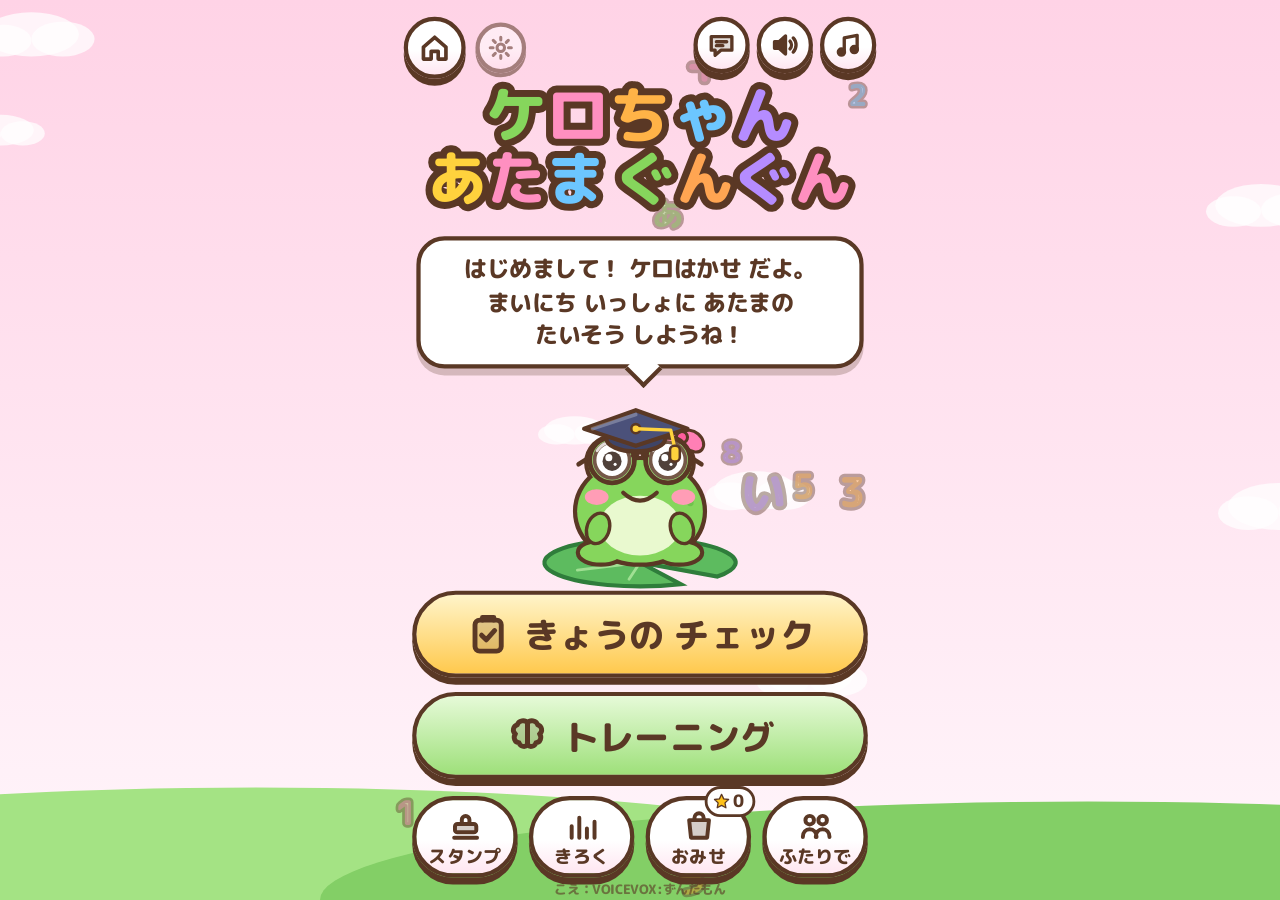
==== commit 0c67f215: "Play in Vietnamese, English or Korean too - Every text follows the language chosen in ケロちゃん ランド (js/" ====
--- a/index.html
+++ b/index.html
@@ -12,7 +12,7 @@
 <link rel="apple-touch-icon" href="icons/apple-touch-icon.png">
 <link rel="preconnect" href="https://fonts.googleapis.com">
 <link rel="preconnect" href="https://fonts.gstatic.com" crossorigin>
-<link rel="stylesheet" href="https://fonts.googleapis.com/css2?family=M+PLUS+Rounded+1c:wght@500;800&display=swap">
+<link rel="stylesheet" href="https://fonts.googleapis.com/css2?family=M+PLUS+Rounded+1c:wght@500;800&family=Jua&display=swap">
 <link rel="stylesheet" href="style.css">
 </head>
 <body>
@@ -237,6 +237,8 @@
     </div>
   </div>
 </div>
+<script src="js/lang.js"></script>
+<script src="js/lang-text.js"></script>
 <script src="js/draw.js"></script>
 <script src="js/data.js"></script>
 <script src="js/core.js"></script>
--- a/style.css
+++ b/style.css
@@ -2,7 +2,7 @@
   --ink: #5a3825;
   --cream: #fffaf2;
   --gold: #ffc21a;
-  --font: 'M PLUS Rounded 1c', 'Hiragino Maru Gothic ProN', 'BIZ UDPGothic', 'Noto Sans JP', sans-serif;
+  --font: 'M PLUS Rounded 1c', 'Jua', 'Hiragino Maru Gothic ProN', 'BIZ UDPGothic', 'Noto Sans JP', sans-serif;
 }
 
 * { box-sizing: border-box; -webkit-tap-highlight-color: transparent; -webkit-user-select: none; user-select: none; -webkit-touch-callout: none; }
@@ -67,18 +67,8 @@
 }
 .logo .l2 b { font-size: 42px; }
 .logo .l2 i { display: inline-block; width: 8px; }
-.logo .l1 b:nth-child(1) { color: #86d65c; }
-.logo .l1 b:nth-child(2) { color: #ff8fc0; }
-.logo .l1 b:nth-child(3) { color: #ffb347; }
-.logo .l1 b:nth-child(4) { color: #6cc6ff; }
-.logo .l1 b:nth-child(5) { color: #b58cff; }
-.logo .l2 b:nth-child(1) { color: #ffd23d; }
-.logo .l2 b:nth-child(2) { color: #ff8fc0; }
-.logo .l2 b:nth-child(3) { color: #6cc6ff; }
-.logo .l2 b:nth-child(5) { color: #86d65c; }
-.logo .l2 b:nth-child(6) { color: #ffa552; }
-.logo .l2 b:nth-child(7) { color: #b58cff; }
-.logo .l2 b:nth-child(8) { color: #ff8fc0; }
+.logo b.gap { width: 8px; }
+.logo.latin .l2 b { font-size: 38px; }
 .title-menu { position: absolute; left: 18px; right: 18px; top: 420px; display: flex; flex-direction: column; gap: 10px; }
 .menu-big { width: 100%; height: 62px; font-size: 25px; gap: 10px; }
 .menu-big svg { width: 32px; height: 32px; }
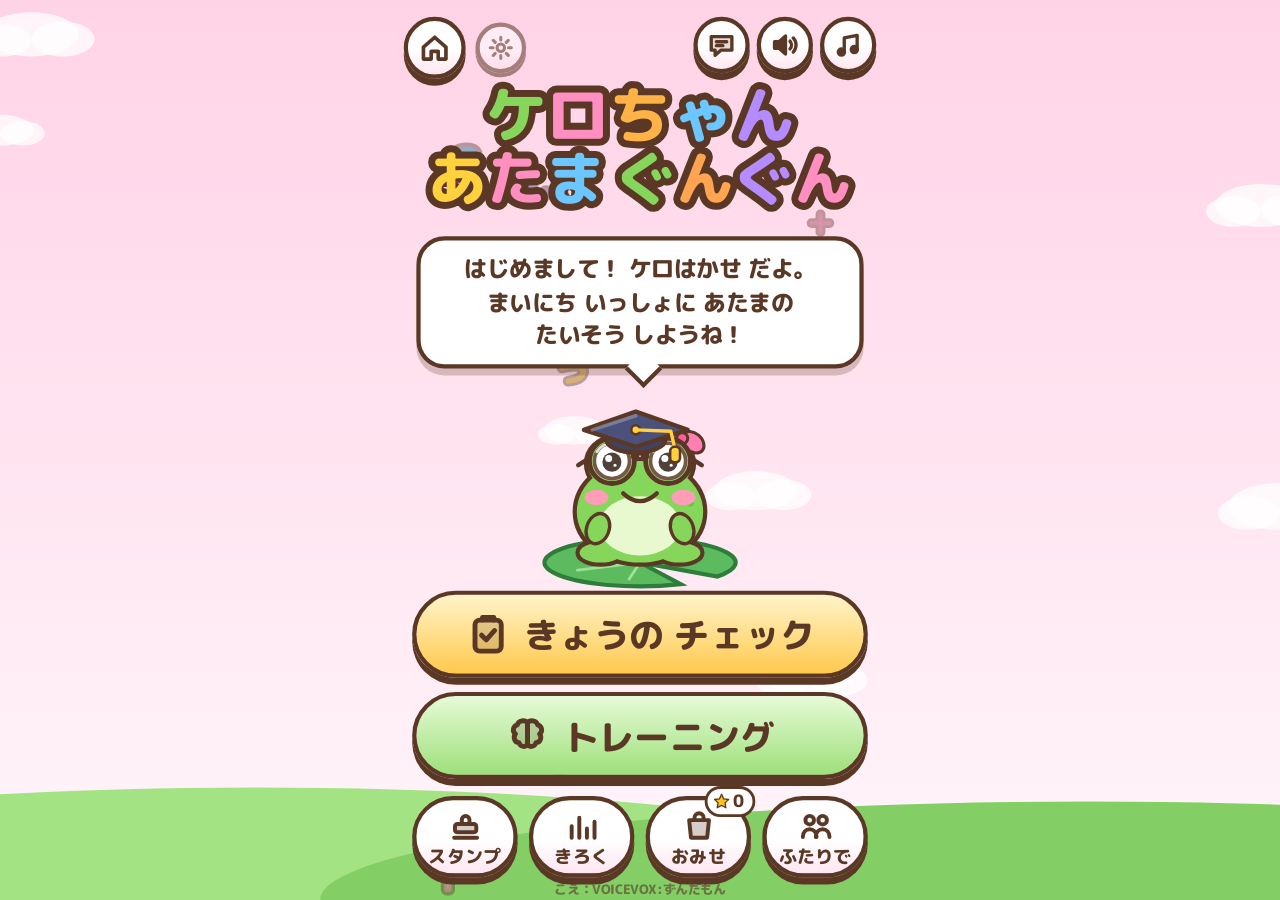
==== commit 99dfb55b: "Practice is a button of its own, and no more ほんばん - The explanation screen and the check screen get " ====
--- a/index.html
+++ b/index.html
@@ -66,7 +66,7 @@
       <div id="intro-songs" class="song-list" hidden></div>
       <div id="intro-levels" class="levels"></div>
       <div id="intro-note" class="intro-note"></div>
-      <button id="intro-start" class="btn big start-btn"><span data-icon="next"></span><span id="intro-start-label">はじめる</span></button>
+      <div class="start-row"><button id="intro-practice" class="btn practice-btn">れんしゅう</button><button id="intro-start" class="btn big start-btn"><span data-icon="next"></span><span id="intro-start-label">はじめる</span></button></div>
     </div>
   </section>
 
--- a/style.css
+++ b/style.css
@@ -158,7 +158,7 @@
   display: flex; flex-direction: column; align-items: center; gap: 9px;
   background: rgba(255, 253, 247, .94); border: 4px solid var(--ink); border-radius: 30px; box-shadow: 0 6px 0 rgba(90, 56, 37, .3);
 }
-.intro-demo { width: 220px; height: 140px; flex: none; }
+.intro-demo { width: 220px; height: 140px; flex: 0 1 auto; min-height: 60px; object-fit: contain; }   /* (shrinks when the card is full) */
 .intro-help { margin: 0; font-size: 17px; font-weight: 800; line-height: 1.5; text-align: center; white-space: pre-line; }
 .levels { display: flex; gap: 6px; width: 100%; margin-top: auto; }
 .lv-btn {
@@ -167,12 +167,20 @@
   font: 800 14px/1.1 var(--font); color: var(--ink);
   background: #fff; border: 3px solid var(--ink); border-radius: 18px; box-shadow: 0 4px 0 var(--ink);
 }
-.levels.four .lv-btn { font-size: 12px; letter-spacing: -.5px; }
+/* grown-ups: the children's three levels, and the grown-ups' three below them */
+.levels.six { display: grid; grid-template-columns: repeat(3, 1fr); }
+.levels.six .lv-btn { height: 58px; font-size: 13px; letter-spacing: -.5px; }
+.levels.six .lv-btn canvas { width: 28px; height: 20px; }
+.lv-btn small { font-size: 10px; line-height: 1; letter-spacing: 0; opacity: .75; }
+.lv-btn.adult .dots { color: #b48cff; }
+.lv-btn .noanimal { height: 24px; }
+.levels.six .lv-btn .noanimal { height: 20px; }
 .lv-btn .dots { font-style: normal; font-size: 8px; letter-spacing: 1px; color: #ffb13d; }
 .lv-btn canvas { width: 34px; height: 24px; }
 .lv-btn.on { background: linear-gradient(#fff6b8, #ffd84d); }
 .lv-btn:active { transform: translateY(3px); box-shadow: 0 1px 0 var(--ink); }
-.song-list { display: grid; grid-template-columns: 1fr 1fr 1fr; gap: 6px; width: 100%; }
+/* the songs scroll when there are many (two and a half rows show, so it can be seen that there are more) */
+.song-list { display: grid; grid-template-columns: 1fr 1fr 1fr; gap: 6px; width: 100%; flex: none; max-height: 118px; overflow-y: auto; padding: 2px 2px 5px; }
 .song-btn {
   height: 42px; padding: 0 2px; font: 800 12px/1.15 var(--font); color: var(--ink); cursor: pointer;
   background: #fff; border: 2.5px solid var(--ink); border-radius: 12px; box-shadow: 0 3px 0 var(--ink);
@@ -181,7 +189,13 @@
 .song-btn.locked { background: #e8dfd6; color: #9a8a7c; }
 .song-btn svg { width: 16px; height: 16px; vertical-align: -3px; }
 .intro-note { font-size: 14px; font-weight: 800; min-height: 17px; color: #ff6fa8; }
+.intro-note.best { white-space: nowrap; overflow: hidden; text-overflow: ellipsis; max-width: 100%; }   /* (the best so far: one line, so it never pushes the buttons) */
 .start-btn { width: 250px; flex: none; }
+/* the start button with the practice button beside it (practice can be tried any time; it is never forced) */
+.start-row { display: flex; justify-content: center; gap: 8px; width: 100%; flex: none; }
+.start-row .start-btn { width: auto; flex: 1 1 auto; max-width: 250px; padding: 0 16px; }
+.practice-btn { height: 66px; padding: 0 14px; font-size: 17px; flex: none; }
+.ck-row .practice-btn { height: 60px; }
 
 /* ---------- playing ---------- */
 .hud { position: absolute; left: 0; right: 0; top: 0; height: 62px; }
@@ -344,7 +358,7 @@
 .rec-row.locked { opacity: .5; filter: grayscale(.6); }
 .graph-card { width: 330px; display: flex; flex-direction: column; gap: 8px; align-items: center; }
 .graph-canvas { width: 290px; height: 197px; }
-.graph-levels { display: flex; gap: 5px; }
+.graph-levels { display: flex; flex-wrap: wrap; justify-content: center; gap: 5px; }
 .graph-levels button { height: 34px; padding: 0 10px; font: 800 13px/1 var(--font); color: var(--ink); background: #fff; border: 2.5px solid var(--ink); border-radius: 999px; }
 .graph-levels button.on { background: linear-gradient(#fff6b8, #ffd84d); }
 .graph-note { font-size: 14px; font-weight: 800; text-align: center; line-height: 1.4; min-height: 20px; }
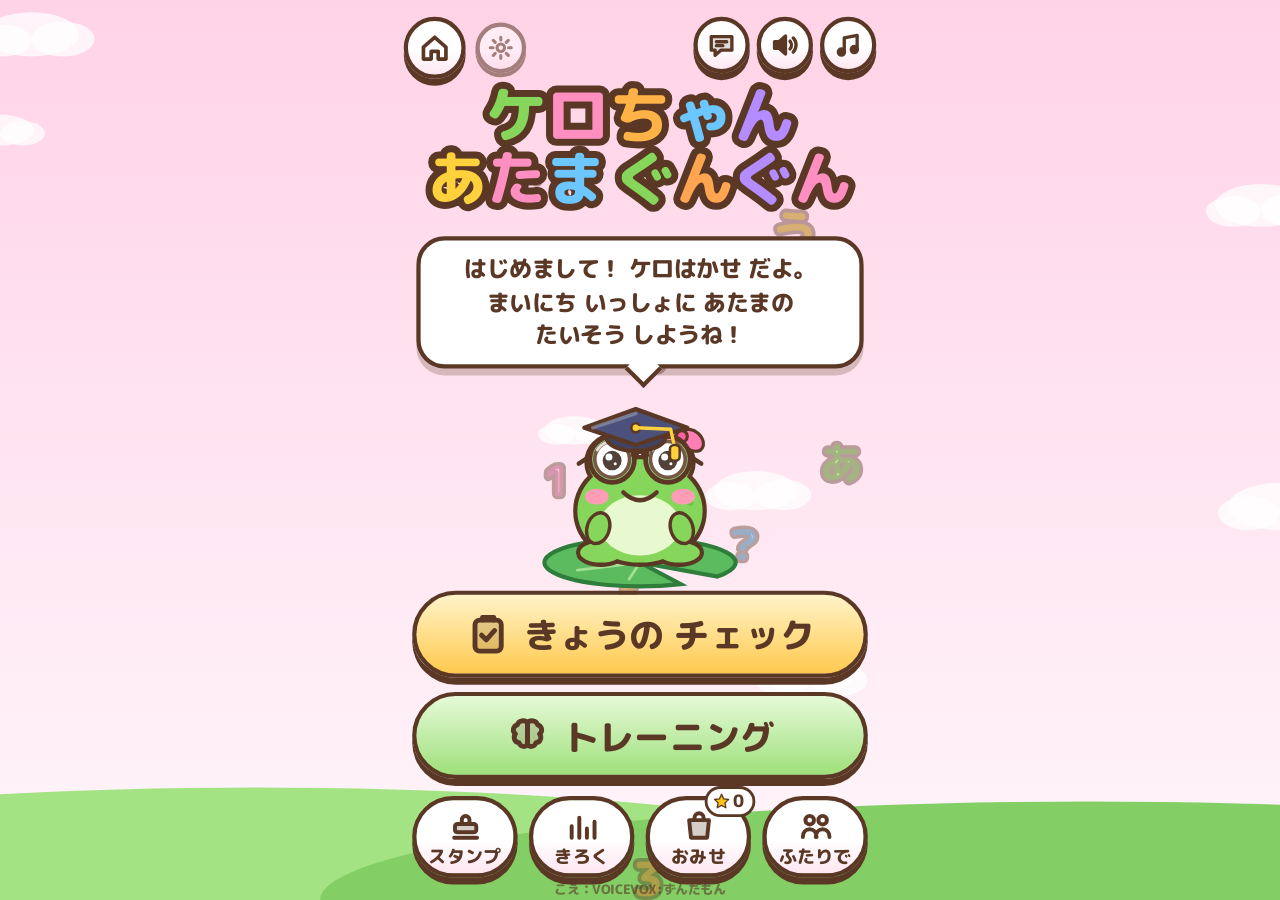
==== commit 5727bfb5: "Share players with Kero Land; show version to the menu - js/accounts.js (same in every app): the fam" ====
--- a/index.html
+++ b/index.html
@@ -218,6 +218,7 @@
   <div id="users" class="panel">
     <div class="panel-card parent-card">
       <div class="parent-title">ユーザー</div>
+      <div class="parent-info small">ケロちゃん ランドと ぜんぶの ゲームで おなじ ユーザーだよ</div>
       <div id="users-list" class="users-list"></div>
       <button id="users-add" class="btn wide"><span data-icon="plus"></span>ユーザーを ふやす</button>
       <button id="users-close" class="btn wide">閉じる</button>
@@ -239,6 +240,7 @@
 </div>
 <script src="js/lang.js"></script>
 <script src="js/lang-text.js"></script>
+<script src="js/accounts.js"></script>
 <script src="js/draw.js"></script>
 <script src="js/data.js"></script>
 <script src="js/core.js"></script>
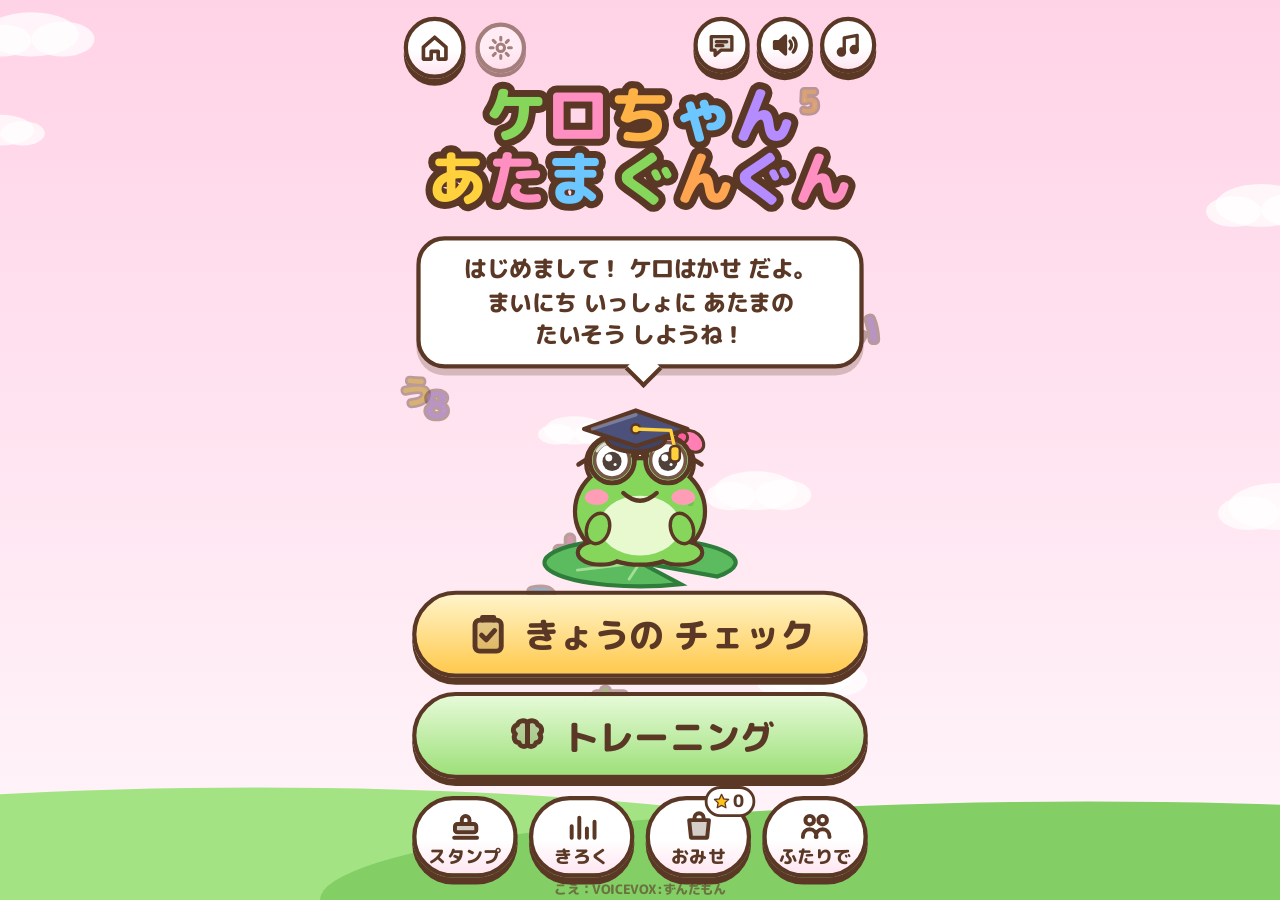
==== commit d3a42811: "A sound button on every screen Every screen but the title (which keeps its own buttons) gets a speak" ====
--- a/index.html
+++ b/index.html
@@ -22,6 +22,7 @@
   <section id="who" class="screen">
     <h2 class="who-title">だれが あそぶ？</h2>
     <div id="who-list" class="who-list"></div>
+    <button class="btn icon small snd-btn snd-corner"></button>
   </section>
 
   <section id="title" class="screen">
@@ -54,12 +55,12 @@
   </section>
 
   <section id="list" class="screen">
-    <header class="bar"><button id="list-back" class="btn icon" data-icon="back" aria-label="もどる"></button><h2>トレーニング</h2><div id="list-stamps" class="wallet stamp-count"></div></header>
+    <header class="bar"><button id="list-back" class="btn icon" data-icon="back" aria-label="もどる"></button><h2>トレーニング</h2><div id="list-stamps" class="wallet stamp-count"></div><button class="btn icon small snd-btn"></button></header>
     <div id="list-body" class="scroll list-body"></div>
   </section>
 
   <section id="intro" class="screen">
-    <header class="bar"><button id="intro-back" class="btn icon" data-icon="back" aria-label="もどる"></button><h2 id="intro-name"></h2></header>
+    <header class="bar"><button id="intro-back" class="btn icon" data-icon="back" aria-label="もどる"></button><h2 id="intro-name"></h2><button class="btn icon small snd-btn"></button></header>
     <div class="intro-card">
       <canvas id="intro-demo" class="intro-demo" width="440" height="280"></canvas>
       <p id="intro-help" class="intro-help"></p>
@@ -75,12 +76,14 @@
       <button id="p-quit" class="btn icon small" data-icon="close" aria-label="やめる"></button>
       <div id="p-name" class="p-name"></div>
       <div id="p-dots" class="p-dots"></div>
+      <button class="btn icon small snd-btn"></button>
     </div>
     <div id="ctrl" class="ctrl"></div>
   </section>
 
   <section id="result" class="screen">
     <div id="r-name" class="r-name"></div>
+    <button class="btn icon small snd-btn snd-corner"></button>
     <div class="r-card">
       <div id="r-title" class="r-title"></div>
       <div id="r-stars" class="clear-stars"><i></i><i></i><i></i></div>
@@ -95,12 +98,12 @@
   </section>
 
   <section id="check" class="screen">
-    <header class="bar"><button id="check-back" class="btn icon" data-icon="back" aria-label="もどる"></button><h2>きょうの チェック</h2></header>
+    <header class="bar"><button id="check-back" class="btn icon" data-icon="back" aria-label="もどる"></button><h2>きょうの チェック</h2><button class="btn icon small snd-btn"></button></header>
     <div id="check-card" class="check-card"></div>
   </section>
 
   <section id="stamps" class="screen">
-    <header class="bar"><button id="stamps-back" class="btn icon" data-icon="back" aria-label="もどる"></button><h2>スタンプ</h2><div id="stamps-count" class="wallet stamp-count"></div></header>
+    <header class="bar"><button id="stamps-back" class="btn icon" data-icon="back" aria-label="もどる"></button><h2>スタンプ</h2><div id="stamps-count" class="wallet stamp-count"></div><button class="btn icon small snd-btn"></button></header>
     <div class="cal-card">
       <div class="cal-head">
         <button id="cal-prev" class="btn icon small" data-icon="back" aria-label="まえの つき"></button>
@@ -114,18 +117,18 @@
   </section>
 
   <section id="records" class="screen">
-    <header class="bar"><button id="records-back" class="btn icon" data-icon="back" aria-label="もどる"></button><h2>きろく</h2></header>
+    <header class="bar"><button id="records-back" class="btn icon" data-icon="back" aria-label="もどる"></button><h2>きろく</h2><button class="btn icon small snd-btn"></button></header>
     <div id="records-body" class="scroll records-body"></div>
   </section>
 
   <section id="shop" class="screen">
-    <header class="bar"><button id="shop-back" class="btn icon" data-icon="back" aria-label="もどる"></button><h2>おみせ</h2><div id="shop-wallet" class="wallet"></div></header>
+    <header class="bar"><button id="shop-back" class="btn icon" data-icon="back" aria-label="もどる"></button><h2>おみせ</h2><div id="shop-wallet" class="wallet"></div><button class="btn icon small snd-btn"></button></header>
     <p id="shop-note" class="shop-note">★を つかって おともだちを ふやそう！</p>
     <div id="shop-grid" class="shop-grid"></div>
   </section>
 
   <section id="vs" class="screen">
-    <header class="bar"><button id="vs-back" class="btn icon" data-icon="back" aria-label="もどる"></button><h2>ふたりで あそぶ</h2></header>
+    <header class="bar"><button id="vs-back" class="btn icon" data-icon="back" aria-label="もどる"></button><h2>ふたりで あそぶ</h2><button class="btn icon small snd-btn"></button></header>
     <div id="vs-card" class="vs-card"></div>
   </section>
 
@@ -133,6 +136,7 @@
     <div id="vs-top" class="vs-half top"></div>
     <div id="vs-bottom" class="vs-half bottom"></div>
     <button id="vs-quit" class="btn icon small vs-quit" data-icon="close" aria-label="やめる"></button>
+    <button class="btn icon small snd-btn snd-mid"></button>
   </section>
 
   <div id="tip" class="tip"></div>
@@ -249,6 +253,7 @@
 <script src="js/sound.js"></script>
 <script src="js/voice-clips.js"></script>
 <script src="js/voice.js"></script>
+<script src="js/sound-panel.js"></script>
 <script src="js/trainings.js"></script>
 <script src="js/tr/keisan.js"></script>
 <script src="js/tr/ookii.js"></script>
--- a/style.css
+++ b/style.css
@@ -110,8 +110,8 @@
 /* ---------- bars, lists ---------- */
 .bar { position: absolute; left: 0; right: 0; top: 0; display: flex; align-items: center; gap: 10px; padding: 12px 14px 0; }
 .bar h2 {
-  margin: 0; font-size: 21px; font-weight: 800; white-space: nowrap; overflow: hidden; text-overflow: ellipsis;
-  background: rgba(255, 255, 255, .88); border: 3px solid var(--ink); border-radius: 999px; padding: 9px 16px;
+  margin: 0; font-size: 21px; font-weight: 800; white-space: nowrap; overflow: hidden; text-overflow: ellipsis; line-height: 32px;
+  background: rgba(255, 255, 255, .88); border: 3px solid var(--ink); border-radius: 999px; padding: 9px .76em;   /* (a long title gets a smaller font: SoundPanel.fit) */
 }
 .wallet {
   margin-left: auto; display: flex; align-items: center; gap: 4px; flex: none;
@@ -201,13 +201,13 @@
 .hud { position: absolute; left: 0; right: 0; top: 0; height: 62px; }
 #p-quit { position: absolute; left: 10px; top: 10px; }
 .p-name {
-  position: absolute; left: 64px; top: 12px; height: 40px; max-width: 204px; padding: 0 10px; display: flex; align-items: center;
+  position: absolute; left: 64px; top: 12px; height: 40px; max-width: 146px; padding: 0 10px; display: flex; align-items: center;
   background: rgba(255, 255, 255, .88); border: 3px solid var(--ink); border-radius: 999px; font-size: 15px; font-weight: 800;
   white-space: nowrap; overflow: hidden;
 }
 .p-name .nm { overflow: hidden; text-overflow: ellipsis; }
 .p-name small { flex: none; font-size: 11px; color: #fff; background: #ff8fc0; border: 2px solid var(--ink); border-radius: 999px; padding: 2px 6px; margin-left: 6px; }
-.p-dots { position: absolute; right: 10px; top: 14px; height: 36px; display: flex; align-items: center; gap: 3px; padding: 0 8px; background: rgba(255, 255, 255, .8); border-radius: 999px; }
+.p-dots { position: absolute; right: 60px; top: 14px; height: 36px; display: flex; align-items: center; gap: 3px; padding: 0 8px; background: rgba(255, 255, 255, .8); border-radius: 999px; }
 .p-dots:empty { display: none; }
 .p-dots i { width: 11px; height: 11px; border-radius: 50%; border: 2.5px solid var(--ink); background: #fff; }
 .p-dots i.on { background: #ffc21a; }
@@ -256,8 +256,8 @@
 
 /* ---------- result ---------- */
 .r-name {
-  position: absolute; left: 0; right: 0; top: 14px; margin: 0 auto; width: max-content; max-width: 330px; padding: 7px 16px;
-  font-size: 17px; font-weight: 800; background: rgba(255, 255, 255, .88); border: 3px solid var(--ink); border-radius: 999px;
+  position: absolute; left: 0; right: 0; top: 14px; margin: 0 auto; width: max-content; max-width: 240px; padding: 7px 16px;
+  text-align: center; line-height: 1.25; font-size: 17px; font-weight: 800; background: rgba(255, 255, 255, .88); border: 3px solid var(--ink); border-radius: 22px;
 }
 .r-card {
   position: absolute; left: 16px; right: 16px; top: 300px; padding: 12px 14px 18px;
@@ -517,6 +517,42 @@
 .vs-end-score { font-size: 26px; font-weight: 800; }
 .vs-end .btn { height: 46px; font-size: 16px; }
 
+/* ---------- the 🔊 button on every screen but the title, and its sound window (js/sound-panel.js) ---------- */
+.bar .snd-btn { flex: none; margin-left: auto; }
+.bar .wallet + .snd-btn { margin-left: 0; }
+.snd-corner { position: absolute; right: 12px; top: 12px; }
+.snd-back { position: absolute; inset: 0; display: none; z-index: 20; background: rgba(90, 56, 37, .12); pointer-events: auto; }
+.snd-back.on { display: block; }
+.snd-card {
+  position: absolute; width: 280px; padding: 12px 12px 14px; display: flex; flex-direction: column; gap: 9px;
+  background: var(--cream); border: 4px solid var(--ink); border-radius: 26px; box-shadow: 0 6px 0 rgba(90, 56, 37, .35);
+  transform-origin: var(--tail, 50%) 0; animation: popin .3s cubic-bezier(.2, 1.6, .4, 1);
+}
+/* (its little tail points up at the 🔊 button) */
+.snd-card::before {
+  content: ''; position: absolute; left: calc(var(--tail, 50%) - 11px); top: -15px;
+  width: 17px; height: 17px; background: var(--cream); border: 4px solid var(--ink); border-top: 0; border-left: 0;
+  transform: rotate(-135deg);
+}
+.snd-row {
+  display: flex; align-items: center; gap: 9px; height: 56px; padding: 0 10px; cursor: pointer; pointer-events: auto;
+  font: 800 19px/1 var(--font); color: var(--ink); text-align: left;
+  background: #fff; border: 3px solid var(--ink); border-radius: 18px; box-shadow: 0 4px 0 var(--ink);
+}
+.snd-row:active { transform: translateY(3px); box-shadow: 0 1px 0 var(--ink); }
+.snd-ic { display: inline-flex; flex: none; }
+.snd-ic svg { width: 30px; height: 30px; display: block; }
+.snd-lb { flex: 1; min-width: 0; white-space: nowrap; overflow: hidden; text-overflow: ellipsis; }
+.snd-row.off .snd-ic, .snd-row.off .snd-lb { opacity: .5; }
+/* the switch: green with the knob on the right = on */
+.snd-sw { position: relative; flex: none; width: 54px; height: 30px; border: 3px solid var(--ink); border-radius: 999px; background: #86d65c; transition: background .15s; }
+.snd-sw b { position: absolute; left: 25px; top: 2px; width: 20px; height: 20px; border-radius: 50%; background: #fff; border: 2.5px solid var(--ink); transition: left .15s; }
+.snd-row.off .snd-sw { background: #ddd3c9; }
+.snd-row.off .snd-sw b { left: 2px; }
+.snd-close { align-self: center; height: 44px; margin-top: 3px; padding: 0 28px; font-size: 17px; }
+#play .snd-btn { position: absolute; right: 10px; top: 10px; }
+.snd-mid { position: absolute; left: 50%; top: 298px; margin-left: 30px; z-index: 2; }
+
 /* ---------- animation ---------- */
 @keyframes hop { 0%, 55%, 100% { transform: translateY(0); } 25% { transform: translateY(-8px) rotate(-5deg); } 40% { transform: translateY(1px); } }
 @keyframes pulse { 0%, 100% { transform: scale(1); } 50% { transform: scale(1.06); } }
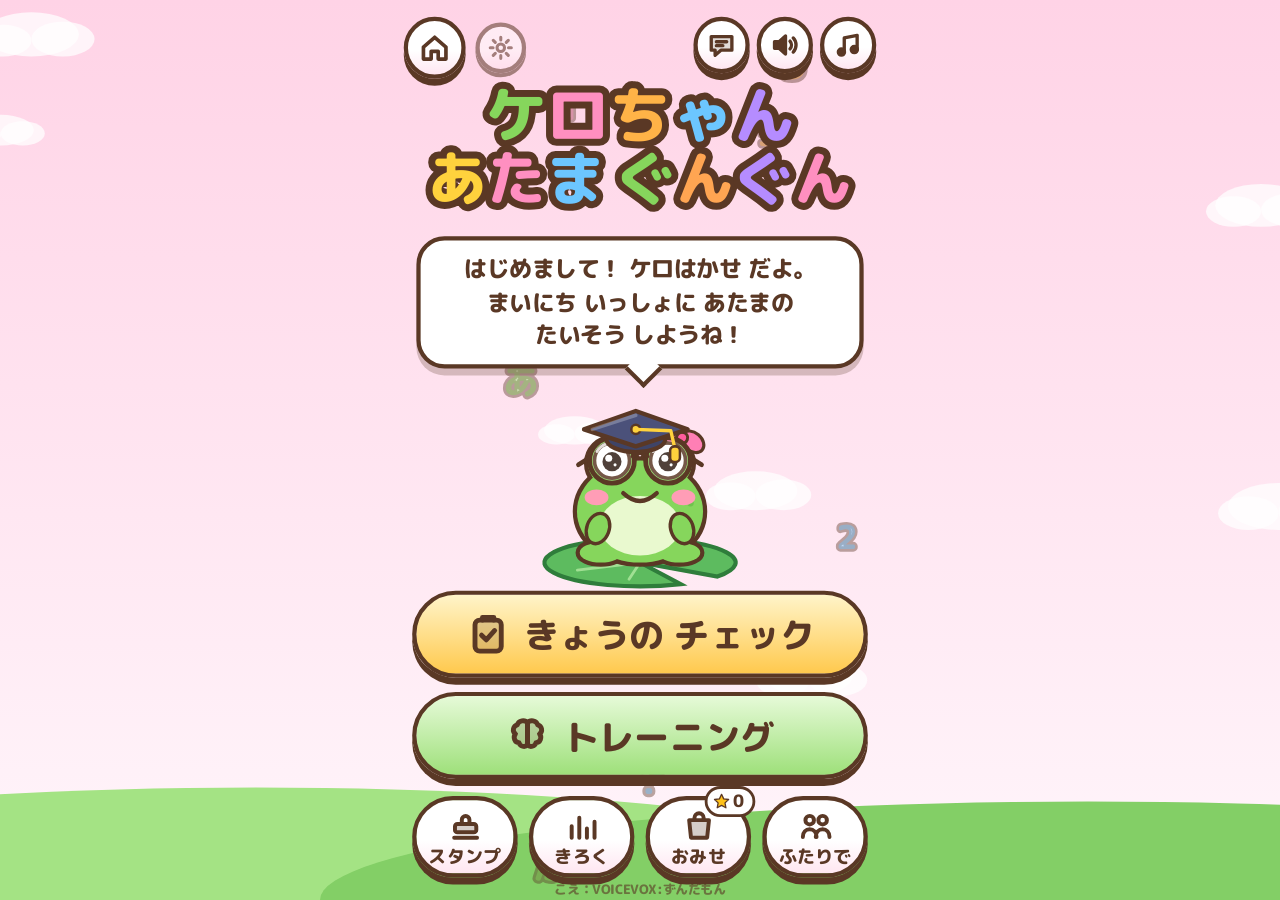
==== commit af6cfa22: "Keep the family site out of search engines (noindex); gun-v21 Every page gets <meta name="robots" co" ====
--- a/index.html
+++ b/index.html
@@ -2,6 +2,7 @@
 <html lang="ja">
 <head>
 <meta charset="utf-8">
+<meta name="robots" content="noindex">
 <meta name="viewport" content="width=device-width, initial-scale=1, maximum-scale=1, user-scalable=no, viewport-fit=cover">
 <meta name="theme-color" content="#ffd3e6">
 <meta name="mobile-web-app-capable" content="yes">
--- a/style.css
+++ b/style.css
@@ -167,18 +167,30 @@
   font: 800 14px/1.1 var(--font); color: var(--ink);
   background: #fff; border: 3px solid var(--ink); border-radius: 18px; box-shadow: 0 4px 0 var(--ink);
 }
-/* grown-ups: the children's three levels, and the grown-ups' three below them */
-.levels.six { display: grid; grid-template-columns: repeat(3, 1fr); }
-.levels.six .lv-btn { height: 58px; font-size: 13px; letter-spacing: -.5px; }
-.levels.six .lv-btn canvas { width: 28px; height: 20px; }
+/* four levels in a row (かんたん ふつう むずかしい おに); grown-ups: the children's four, and the grown-ups' four below them */
+.levels .lv-btn { font-size: 12.5px; letter-spacing: -.8px; white-space: nowrap; overflow: hidden; }
+.levels.eight { display: grid; grid-template-columns: repeat(4, 1fr); }
+.levels.eight .lv-btn { height: 58px; font-size: 12px; }
+.levels.eight .lv-btn canvas { width: 28px; height: 20px; }
 .lv-btn small { font-size: 10px; line-height: 1; letter-spacing: 0; opacity: .75; }
 .lv-btn.adult .dots { color: #b48cff; }
 .lv-btn .noanimal { height: 24px; }
-.levels.six .lv-btn .noanimal { height: 20px; }
+.levels.eight .lv-btn .noanimal { height: 20px; }
 .lv-btn .dots { font-style: normal; font-size: 8px; letter-spacing: 1px; color: #ffb13d; }
 .lv-btn canvas { width: 34px; height: 24px; }
 .lv-btn.on { background: linear-gradient(#fff6b8, #ffd84d); }
 .lv-btn:active { transform: translateY(3px); box-shadow: 0 1px 0 var(--ink); }
+.lv-btn.locked { background: #e8dfd6; color: #9a8a7c; }
+.lv-btn svg { width: 22px; height: 22px; }
+/* おに: red, with horns instead of the dots */
+.lv-btn.oni { background: #ffe1dd; color: #b8232f; }
+.lv-btn.oni.on { background: linear-gradient(#ff8f8f, #e5484d); color: #fff; }
+.lv-btn.oni.locked { background: #e8dfd6; color: #9a8a7c; }
+.lv-btn .horns { display: block; line-height: 0; color: #e5484d; }
+.lv-btn.oni.on .horns { color: #fff3b0; }
+.lv-btn.oni.locked .horns { color: #b9aa9c; }
+.lv-btn .horns svg { width: 18px; height: 14px; }
+.intro-card.oni { border-color: #b8232f; box-shadow: 0 6px 0 rgba(184, 35, 47, .35); background: rgba(255, 244, 242, .95); }
 /* the songs scroll when there are many (two and a half rows show, so it can be seen that there are more) */
 .song-list { display: grid; grid-template-columns: 1fr 1fr 1fr; gap: 6px; width: 100%; flex: none; max-height: 118px; overflow-y: auto; padding: 2px 2px 5px; }
 .song-btn {
@@ -207,6 +219,7 @@
 }
 .p-name .nm { overflow: hidden; text-overflow: ellipsis; }
 .p-name small { flex: none; font-size: 11px; color: #fff; background: #ff8fc0; border: 2px solid var(--ink); border-radius: 999px; padding: 2px 6px; margin-left: 6px; }
+.p-name small.oni { background: #e5484d; }
 .p-dots { position: absolute; right: 60px; top: 14px; height: 36px; display: flex; align-items: center; gap: 3px; padding: 0 8px; background: rgba(255, 255, 255, .8); border-radius: 999px; }
 .p-dots:empty { display: none; }
 .p-dots i { width: 11px; height: 11px; border-radius: 50%; border: 2.5px solid var(--ink); background: #fff; }
@@ -312,6 +325,21 @@
 .ck-bar .cells i.on { background: var(--c); }
 .ck-big { font-size: 25px; font-weight: 800; line-height: 1.2; text-align: center; white-space: nowrap; }
 .ck-big b { font-size: 56px; color: #ff6fa8; -webkit-text-stroke: 8px var(--ink); paint-order: stroke fill; }
+/* a grown-up's result: the score, how it compares with their usual, and a small note under the buttons */
+.ck-big.adult b { font-size: 38px; }
+.ck-cond { display: flex; align-items: center; justify-content: center; gap: 6px; margin-top: 2px; font-size: 16px; font-weight: 800; white-space: nowrap; }
+.ck-cond span[data-icon] { display: inline-flex; width: 26px; height: 26px; flex: none; }
+.ck-cond span[data-icon] svg { width: 100%; height: 100%; }
+.ck-cond.up span[data-icon] { color: #ff9a1f; }
+.ck-cond.same span[data-icon] { color: #3a9ad9; }
+.ck-cond.down span[data-icon] { color: #7f8fa3; }
+.ck-cond.warmup span[data-icon] { color: #5bb03a; }
+/* (the grown-ups' card has a line more and longer tips: a little smaller so the buttons stay inside) */
+.check-card.result.adult { gap: 6px; }
+.check-card.result.adult .ck-bars { gap: 3px; }
+.check-card.result.adult .ck-bar .cells i { height: 12px; }
+.check-card.result.adult .ck-text { font-size: 15px; line-height: 1.4; }
+.ck-note { position: absolute; left: 0; right: 0; bottom: 2px; margin: 0; text-align: center; font-size: 10.5px; font-weight: 700; opacity: .7; }
 .ck-row { display: flex; justify-content: center; gap: 10px; margin-top: auto; }
 .ck-row .btn.big { height: 60px; font-size: 22px; padding: 0 18px; }
 
@@ -355,12 +383,17 @@
 .rec-row .chips { display: flex; flex-wrap: wrap; gap: 4px; margin-top: 3px; }
 .lv-chip { display: inline-flex; align-items: center; gap: 1px; padding: 1px 6px 1px 3px; font-size: 11px; font-weight: 800; background: rgba(255, 255, 255, .85); border: 2px solid var(--ink); border-radius: 999px; }
 .lv-chip canvas { width: 28px; height: 20px; }
+.lv-chip.oni { background: #ffe1dd; color: #b8232f; }
 .rec-row.locked { opacity: .5; filter: grayscale(.6); }
 .graph-card { width: 330px; display: flex; flex-direction: column; gap: 8px; align-items: center; }
 .graph-canvas { width: 290px; height: 197px; }
 .graph-levels { display: flex; flex-wrap: wrap; justify-content: center; gap: 5px; }
 .graph-levels button { height: 34px; padding: 0 10px; font: 800 13px/1 var(--font); color: var(--ink); background: #fff; border: 2.5px solid var(--ink); border-radius: 999px; }
 .graph-levels button.on { background: linear-gradient(#fff6b8, #ffd84d); }
+.graph-levels button.oni { color: #b8232f; }
+.graph-levels button.oni.on { background: linear-gradient(#ff8f8f, #e5484d); color: #fff; }
+#overlay.is-oni .panel-card { background: #fff4f2; border-color: #b8232f; }
+#overlay.is-oni .ov-title { color: #c8323c; }
 .graph-note { font-size: 14px; font-weight: 800; text-align: center; line-height: 1.4; min-height: 20px; }
 
 /* ---------- shop ---------- */
